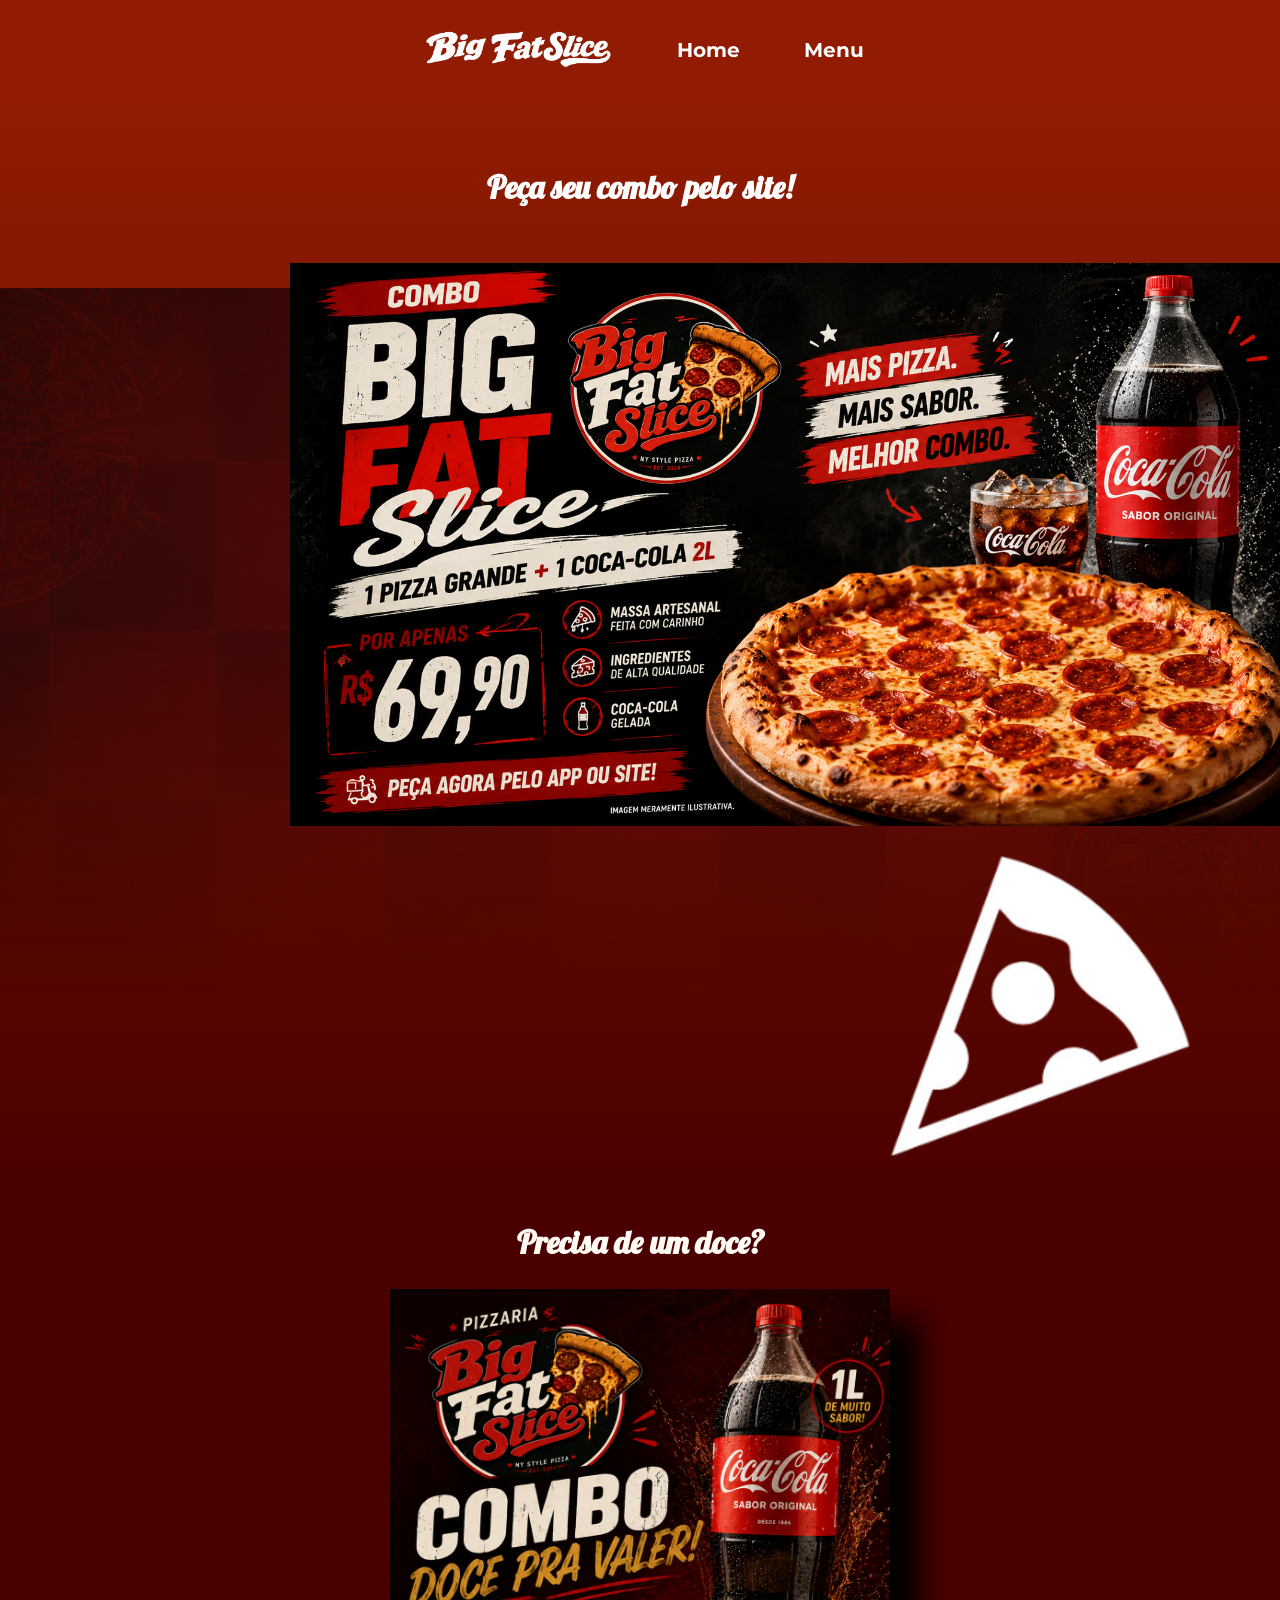
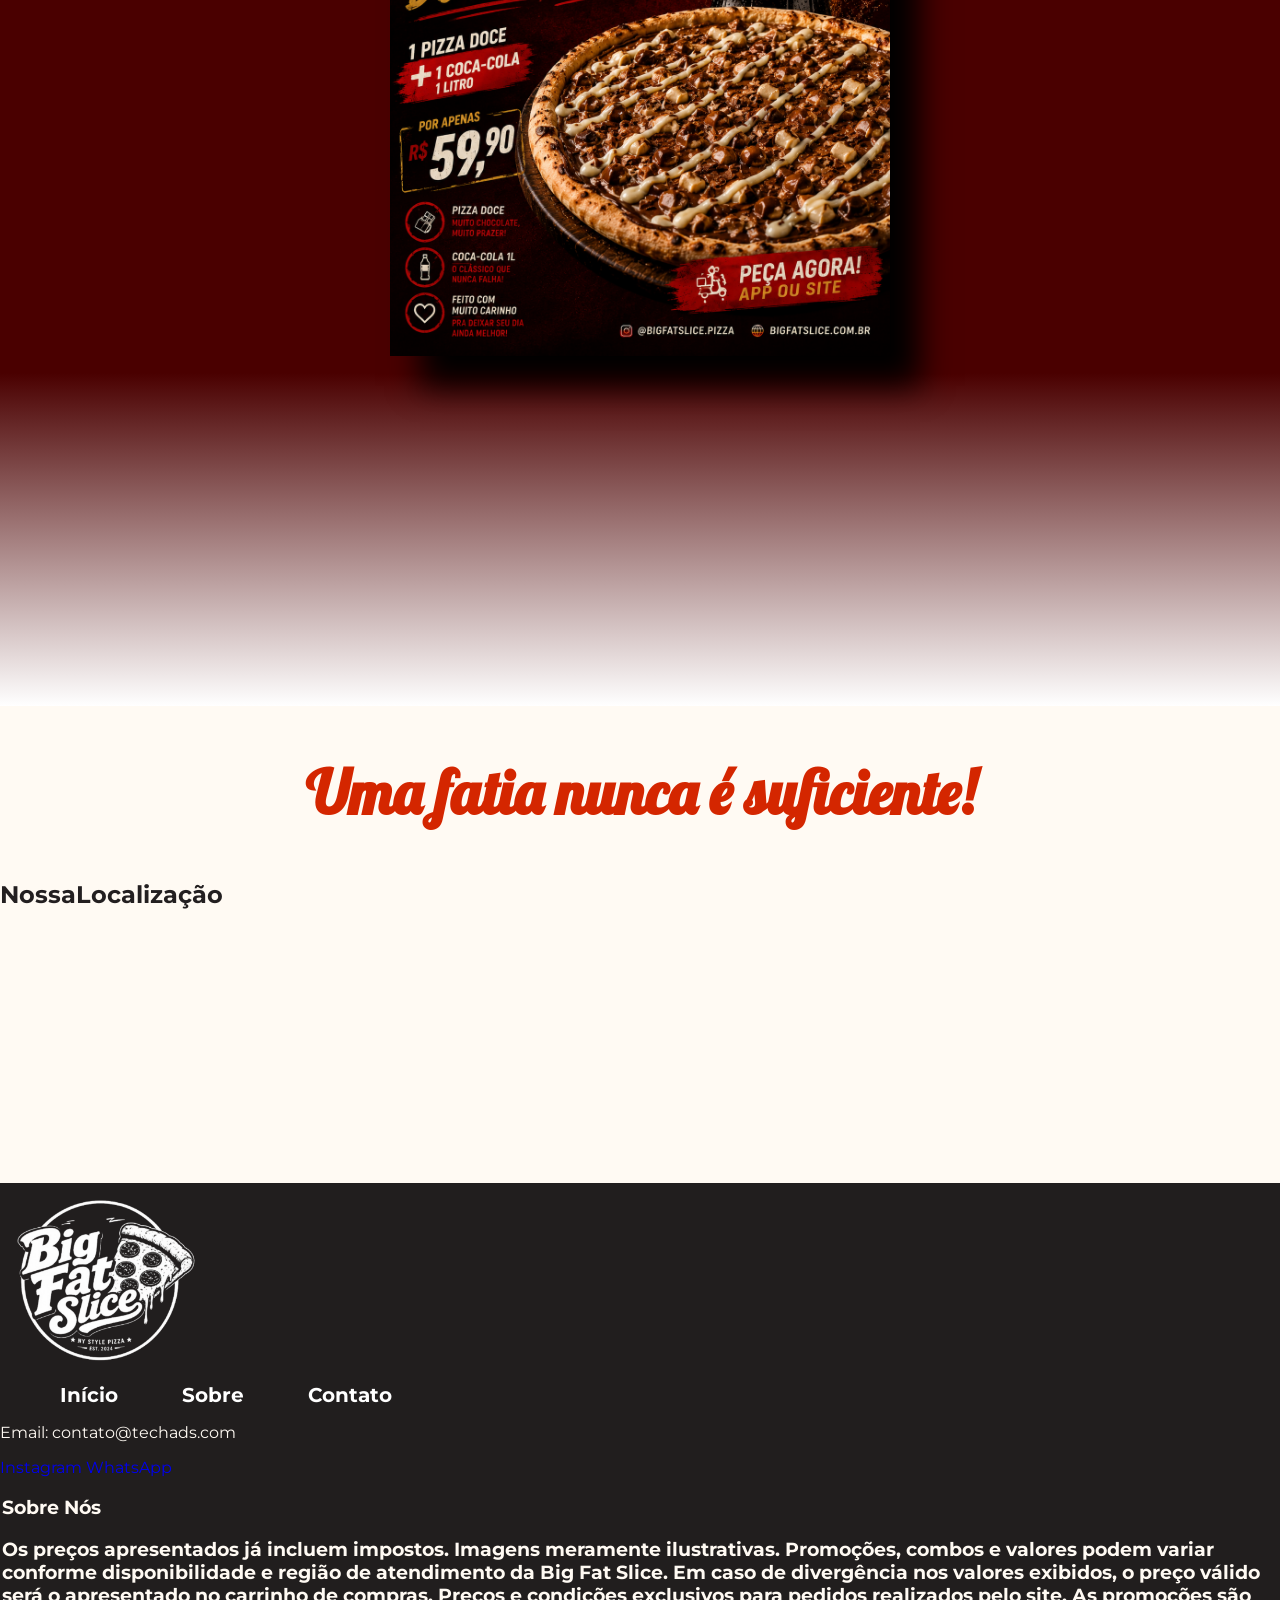
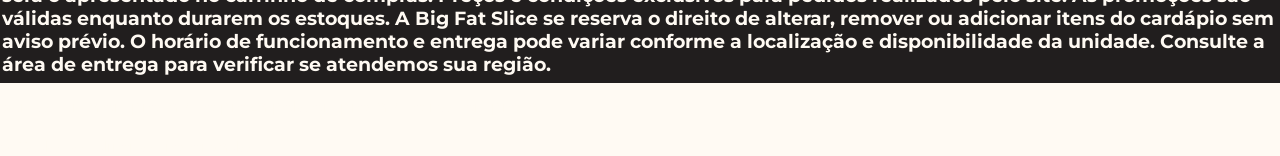
==== index.html @ 601a645c "Atualização da propaganda 2 e no menu" ====
<!doctype html>
<html lang="pt-BR">
  <head>
    <meta charset="UTF-8" />
    <meta name="viewport" content="width=device-width, initial-scale=1.0" />
    <title>Big Fat Slice | Pizzaria</title>
    <link rel="stylesheet" href="style.css" />
    <link rel="preconnect" href="https://fonts.googleapis.com" />
    <link rel="icon" href="imagens/logos/iconedatab.png" type="image/x-icon" />
  </head>
  <body>
    <!--TOPO DO SITE-->
    <header>
      <div class="cabecalho">
        <a href="index.html">
          <img
            class="textopizzaria"
            src="imagens/logos/big fat slice readonly.png"
            alt="Logo da Pizzaria"
          />
        </a>
        <nav>
          <a href="index.html">Home</a>
          <a href="menu.html">Menu</a>
        </nav>
      </div>
    </header>

    <!--BODY DO SITE-->
    <main>
      <!-- Parte mais importante do site -->
      <section>
        <div class="primeiradiv">
          <img
            class="imagemfundodiv1"
            src="imagens/logos/fundopropaganda1.png"
            alt=""
          />
          <h2 class="primeiradivtext">Peça seu combo pelo site!</h2>
          <img
            class="propagandadiv1"
            src="imagens/logos/propaganda div1.png"
            alt="Propaganda 1"
          />
          <img
            class="fundoiconedepizza"
            src="imagens/logos/iconedatab.png"
            alt="Icone de pizza para estilização"
          />
        </div>
        <div class="segundadiv">
          <h2 class="segundadivtext">Precisa de um doce?</h2>
          <img
            class="combochocolate"
            src="imagens/logos/propaganda div3.png"
            alt=""
          />
          <img
            class="fundoiconepizzadiv2"
            src="imagens/logos/iconedatab.png"
            alt="Icone de pizza para estilização"
          />
        </div>
        <div>
          <h2 class="depoisbemvindo">Uma fatia nunca é suficiente!</h2>
        </div>
      </section>
    </main>
    <section id="localizacao">
      <h2>NossaLocalização</h2>
      <div class="mapa-container">
        <iframe
          src="https://www.google.com/maps/embed?pb=!1m18!1m12!1m3!1d24619.023434852188!2d-46.787195600889646!3d-23.473456472850003!2m3!1f0!2f0!3f0!3m2!1i1024!2i768!4f13.1!3m3!1m2!1s0x94cefc250b65c85b%3A0x6a41f98b3ab7c2aa!2sSBT%20-%20Sistema%20Brasileiro%20de%20Televis%C3%A3o!5e0!3m2!1spt-BR!2sbr!4v1779461833584!5m2!1spt-BR!2sbr"
          width="400"
          height="250"
          style="border: 0"
          allowfullscreen=""
          loading="lazy"
          referrerpolicy="no-referrer-when-downgrade"
        ></iframe>
      </div>
    </section>

    <!--RODAPÉ DO SITE-->
    <footer>
      <div class="rodape">
        <img
          src="imagens/logos/logo branca da pizzaria.png"
          width="200px"
          alt="Logo branca da pizzaria"
        />
          <nav>
            <a href="#">Início</a>
            <a href="#">Sobre</a>
            <a href="#">Contato</a>
          </nav>

          <p>Email: contato@techads.com</p>

          <div>
            <a href="#">Instagram</a>
            <a href="#">WhatsApp</a>
          </div>
          <legend>
            <h3>Sobre Nós</h3>
            <h3>Os preços apresentados já incluem impostos. Imagens meramente ilustrativas. Promoções, combos e valores podem variar conforme disponibilidade e região de atendimento da Big Fat Slice. Em caso de divergência nos valores exibidos, o preço válido será o apresentado no carrinho de compras. Preços e condições exclusivos para pedidos realizados pelo site. As promoções são válidas enquanto durarem os estoques. A Big Fat Slice se reserva o direito de alterar, remover ou adicionar itens do cardápio sem aviso prévio. O horário de funcionamento e entrega pode variar conforme a localização e disponibilidade da unidade. Consulte a área de entrega para verificar se atendemos sua região.</h3>
          </legend>
          <h4>Somos uma empresa que preza pelo empresa que nós empresa.</h4>
        <b>© Todos os direitos reservados</b>
      </div>
    </footer>
  </body>
</html>
---- style.css ----
@import url("https://fonts.googleapis.com/css2?family=Archivo+Black&family=Montserrat:ital,wght@0,100..900;1,100..900&family=Ultra&display=swap");
@import url("https://fonts.googleapis.com/css2?family=Lobster&display=swap");

:root {
  /*
    :root representa a raiz do documento.
    Na prática, usamos :root para criar variáveis globais.
    
    Variáveis começam com dois traços, por exemplo:
    --vermelho: #8f1d14;

    Para usar depois:
    color: var(--vermelho);
  */

  /* Cor principal da marca, usada em cabeçalho, botões e detalhes. */
  --vermelho: #8f1d14;

  /* Vermelho um pouco mais vivo, usado para chamar atenção em preços e destaques. */
  --vermelho-claro: #c93a24;

  /* Amarelo usado em etiquetas pequenas e pontos de destaque. */
  --amarelo: #f7c948;

  /* Cor escura principal para textos e fundo do rodapé. */
  --escuro: #231f20;

  /* Cor clara de fundo, trazendo sensação de pizzaria e deixando a leitura suave. */
  --creme: #fffaf3;

  /* Branco levemente quente usado nos cards. */
  --branco: #fffaf3;

  /* Cor de texto secundário, menos forte que o preto. */
  --cinza-texto: #5c5550;

  /* Sombra padrão para cards e caixas importantes. */
  --sombra: 0 14px 35px rgba(35, 31, 32, 0.14);

  /* Largura máxima do conteúdo para o site não ficar muito espalhado em telas grandes. */
  --largura-container: 1120px;
}

/* O seletor universal aplica regras básicas em todos os elementos. */
* {
  /* Faz largura e altura considerarem também padding e borda. */
  box-sizing: border-box;
}

html {
  scroll-behavior: smooth; /* Suaviza a rolagem ao clicar em links de navegação. */
}

main {
  margin-top: 100px;
}

nav a {
  font-weight: bold;
  margin-left: 60px;
  text-decoration: none;
  font-family: "montserrat";
  color: white;
  font-size: 20px;
}

body {
  font-family: "Montserrat", Arial, sans-serif;
  color: var(--escuro);
  margin: 0;
  background-color: var(--creme); /* Define a cor de fundo geral. */
}

/* camada do fundo */
body::before {
  content: ""; /* cria a camada do fundo */
  position: absolute; /* tira do fluxo normal da página */
  inset: 0; /* ocupa a tela inteira */
  background: url("imagens/logos/logo da pizzaria.png") center/500px repeat; /* imagem centralizada, repetida e com tamanho 500px */
  opacity: 0.03; /* deixa a imagem bem fraca (efeito marca d'água) */
  z-index: -1; /* joga para trás de todo o conteúdo */
}

/* Garante que imagens nunca ultrapassem a largura do elemento onde estão. */
img {
  max-width: 100%;
  display: block;
}

a {
  text-decoration: none; /* Remove a decoração padrão dos links. */
}

/*Style Cabeçalho do site e menu*/
.cabecalho {
  background-color: #911c03;
  display: flex;
  align-items: center; /*Alinha Verticalmente*/
  justify-content: center; /*Alinha Horizontalmente*/
  position: fixed;
  top: 0;
  left: 0;
  width: 100%;
  z-index: 10;
}

.textopizzaria {
  color: white;
  width: 200px;
}
.botaopradoce {
  display: flex;
  justify-content: center;
  margin-top: 120px;
}
.botaopradoceestilizado {
  font-family: "Lobster", sans-serif;
  font-size: x-large;
  background-color: #c9c9c9;
  color: #911c03;
  border-radius: 30px;
  padding: 12px;
}
#doces {
  font-size: 20px;
  font-family: "Montserrat", Arial, Helvetica, sans-serif;
  display: flex;
  flex-direction: column;
  align-items: center;
}

.botaodoce {
  background-color: #911c03;
  color: white;
  text-decoration: none;
  padding: 15px 25px;
  border-radius: 10px;
  font-weight: bold;
  font-size: 20px;
}
/*Style Body do site*/
.primeiradiv {
  background: linear-gradient(#911c03, #4a0000);
  width: 100%;
  min-height: 700px;

  display: flex;
  justify-content: center;
  align-items: center;
  flex-wrap: wrap;
  gap: 30px;
  padding: 40px;
  position: relative;
  overflow: hidden;
}
.imagemfundodiv1 {
  position: absolute;
  width: 1900px;
  opacity: 0.85;
  z-index: 0;
  mask-image: linear-gradient(black 50%, transparent);
}
.primeiradivtext {
  text-align: center;
  color: White;
  font-family:
    "Lobster", "Franklin Gothic Medium", "Arial Narrow", Arial, sans-serif;
  width: 100%;
  font-size: xx-large;
  z-index: 1;
}

.propagandadiv1 {
  width: 1000px;
  max-width: 100%;
  z-index: 1;
  transform: translatex(150px);
}
.fundoiconedepizza {
  width: 300px;
  max-width: 100%;
  transform: translatex(400px);
}
.segundadiv {
  color: var(--branco);
  background: linear-gradient(#4a0000 70%,white);
  width: 100%;
  min-height: 700px;
  display: flex;
  align-items: center;
  flex-direction: column;
  justify-content: center;
}
.segundadivtext {
  font-family:
    "Lobster", "Franklin Gothic Medium", "Arial Narrow", Arial, sans-serif;
  font-size: xx-large;
}
.combochocolate {.
  border-radius: 100px;
  width: 500px;
  max-width: 100%;
  margin-bottom: 50px;
  box-shadow: 30px 30px 30px black;
}
.fundoiconepizzadiv2{
  width: 300px;
  max-width: 100%;
  transform: translate(-900px,-500px) scaleX(-1)
}

.depoisbemvindo {
  color: rgb(212, 38, 0);
  font-size: 60px;
  font-weight: bold;
  font-family: "Lobster", Arial, Helvetica, sans-serif;
  text-align: center;
}

/*PIZZAS SALGADAS*/
.produtos {
  /*TODOS OS CARDS JUNTOS*/
  margin-top: 150px;
  display: flex;
  justify-content: center;
  flex-wrap: wrap;
  padding: 50px;
  gap: 40px;
}
/*CARD DAS PIZZAS*/
.cardpizza {
  /*CARD INDIVIDUAL DE CADA PIZZA*/
  width: 300px;

  padding: 20px;
  border-radius: 15px;
  text-align: center;
  background-color: #dbdbdb;

  display: flex;
  flex-direction: column;
  align-items: center;
}
.cardpizza img {
  /*IMAGEM INDIVIDUAL DE CADA CARD*/
  border-radius: 20px;
  width: 300px;
  object-fit: cover;
}
.cardpizza h2 {
  /*TEXTO INDIVIDUAL DE CADA CARD*/
  color: red;
  font-family: "montserrat";
  font-size: 25px;
  font-weight: bold;
  line-height: 30px;
}
/*PIZZAS DOCES*/
.produtosdoce {
  display: flex;
  justify-content: center;
  flex-wrap: wrap;
  gap: 40px;
}
.cardpizzadoce {
  /*CARD INDIVIDUAL DE CADA PIZZA*/
  width: 300px;

  padding: 20px;
  border-radius: 15px;
  text-align: center;
  background-color: #dbdbdb;

  display: flex;
  flex-direction: column;
  align-items: center;
}
.cardpizzadoce img {
  /*IMAGEM INDIVIDUAL DE CADA CARD*/
  border-radius: 20px;
  width: 300px;
  object-fit: cover;
}
.cardpizzadoce h2 {
  /*TEXTO INDIVIDUAL DE CADA CARD*/
  color: red;
  font-family: "montserrat";
  font-size: 25px;
  font-weight: bold;
  line-height: 30px;
}
/*Style Rodapé do site*/
.rodape {
  color: var(--branco);

  height: 500px;
  background-color: #211e1e;
}

/* ===================================================== */
/* CSS PRA MEXER NOS ELEMENTOS MAIS USADOS               */
/* ===================================================== */

/* ===================================================== */
/* CENTRALIZAR TEXTO                                     */
/* ===================================================== */

/*h1 {
    text-align: center;
}

/*
text-align -> alinha texto

left = esquerda
center = centro
right = direita
*/

/* ===================================================== */
/* MEXER O TEXTO                                         */
/* ===================================================== */

/*p {
    color: white;
    font-size: 30px;
    font-family: Arial;
    font-weight: bold;
}

/*
color -> cor do texto

font-size -> tamanho da letra

font-family -> muda a fonte

font-weight -> grossura da letra
bold = negrito
*/

/* ===================================================== */
/* MUDAR FUNDO                                           */
/* ===================================================== */

/*body {
    background-color: black;
}

/*
background-color
muda a cor do fundo
*/

/* ===================================================== */
/* MEXER IMAGEM                                          */
/* ===================================================== */

/*img {
    width: 300px;
    height: auto;
    border-radius: 20px;
}

/*
width -> largura

height -> altura

auto -> mantém proporção

border-radius -> arredonda imagem
*/

/* ===================================================== */
/* EMPURRAR ELEMENTOS                                    */
/* ===================================================== */

/*img {
    margin-left: 50px;
    margin-top: 20px;
}

/*
margin-left
empurra pra direita

margin-top
empurra pra baixo
*/

/* ===================================================== */
/* ESPAÇO DENTRO DO ELEMENTO                             */
/* ===================================================== */

/*/div {
    padding: 20px;
}

/*
padding
cria espaço interno
*/

/* ===================================================== */
/* CRIAR CARD                                            */
/* ===================================================== */

/*.card {
    background-color: gray;
    padding: 20px;
    border-radius: 15px;
    width: 300px;
}

/*
background-color -> fundo

padding -> espaço interno

border-radius -> arredonda

width -> largura
*/

/* ===================================================== */
/* JUNTAR ELEMENTOS LADO A LADO                          */
/* ===================================================== */

/*.container {
    display: flex;
}

/*
display: flex
coloca os elementos lado a lado
*/

/* ===================================================== */
/* CENTRALIZAR ELEMENTOS                                 */
/* ===================================================== */

/*.container {
    display: flex;
    justify-content: center;
    align-items: center;
}

/*
justify-content
alinha horizontalmente

align-items
alinha verticalmente
*/

/* ===================================================== */
/* DAR ESPAÇO ENTRE ELEMENTOS                            */
/* ===================================================== */

/*.container {
    display: flex;
    gap: 20px;
}

/*
gap
espaço entre elementos
*/

/* ===================================================== */
/* FAZER QUEBRAR LINHA                                   */
/* ===================================================== */

/*.container {
    display: flex;
    flex-wrap: wrap;
}

/*
flex-wrap: wrap
faz quebrar linha
quando faltar espaço
*/

/* ===================================================== */
/* DEIXAR IMAGEM E TEXTO UM EMBAIXO DO OUTRO             */
/* ===================================================== */

/*.card {
    display: flex;
    flex-direction: column;
    align-items: center;
}

/*
flex-direction: column
organiza verticalmente

align-items: center
centraliza
*/

/* ===================================================== */
/* MEXER NA POSIÇÃO                                      */
/* ===================================================== */

/*.logo {
    position: relative;
    left: 50px;
    top: 20px;
}

/*
left
move pra direita

top
move pra baixo
*/

/* ===================================================== */
/* COLOCAR IMAGEM DE FUNDO                               */
/* ===================================================== */

/*body {
    background-image: url("imagem.jpg");
    background-size: cover;
    background-position: center;
}

/*
background-image
imagem de fundo

cover
faz preencher tudo

center
centraliza
*/

/* ===================================================== */
/* DEIXAR FUNDO TRANSPARENTE                             */
/* ===================================================== */

/*body::before {
    content: "";
    position: absolute;
    inset: 0;
    background-image: url("logo.png");
    opacity: 0.1;
}

/*
opacity
transparência

0.1 = quase invisível
*/

/* ===================================================== */
/* TIRAR LINHA DO LINK                                   */
/* ===================================================== */

/*a {
    text-decoration: none;
}

/*
remove sublinhado
*/

/* ===================================================== */
/* MUDAR COR QUANDO PASSA O MOUSE                        */
/* ===================================================== */

/*a:hover {
    color: red;
}

/*
:hover
ativa quando passa mouse
*/

/* ===================================================== */
/* ANIMAÇÃO SUAVE                                        */
/* ===================================================== */

/*a {
    transition: 0.3s;
}

/*
deixa mudança suave
*/

/* ===================================================== */
/* SOMBRA                                                */
/* ===================================================== */

/*.card {
    box-shadow: 0px 0px 15px black;
}

/*
sombra do elemento
*/

/* ===================================================== */
/* ESCONDER ELEMENTO                                     */
/* ===================================================== */

/*.menu {
    display: none;
}

/*
none
esconde elemento
*/

/* ===================================================== */
/* OCUPAR TELA INTEIRA                                   */
/* ===================================================== */

/*section {
    height: 100vh;
}

/*
100vh
100% da altura da tela
*/

/* ===================================================== */
/* DEIXAR RESPONSIVO                                     */
/* ===================================================== */

/*img {
    max-width: 100%;
}

/*
imagem nunca passa do tamanho da tela
*/

/* ===================================================== */
/* CLASSES E IDS                                         */
/* ===================================================== */

/*
.classe
serve pra vários elementos

#id
serve pra um único elemento
*/

/*.card {
    background-color: gray;
}

#titulo {
    color: red;
}*/
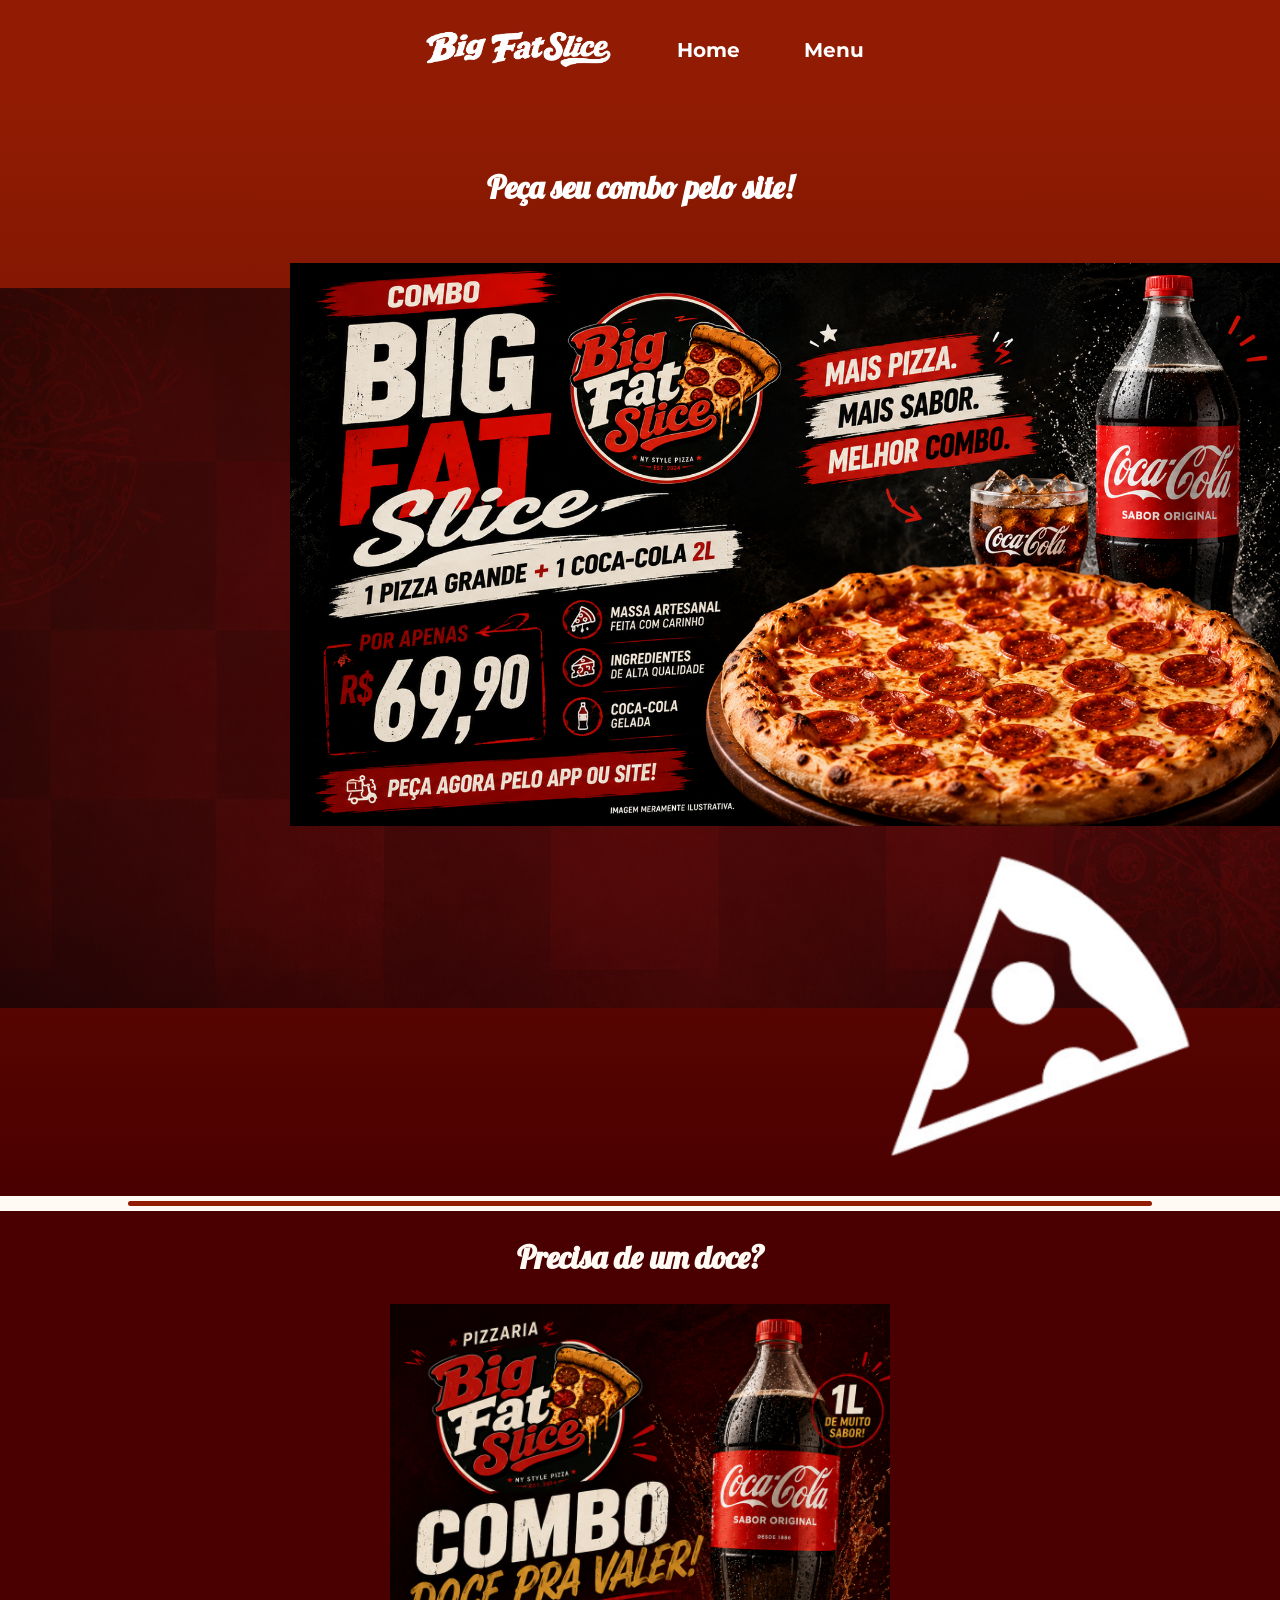
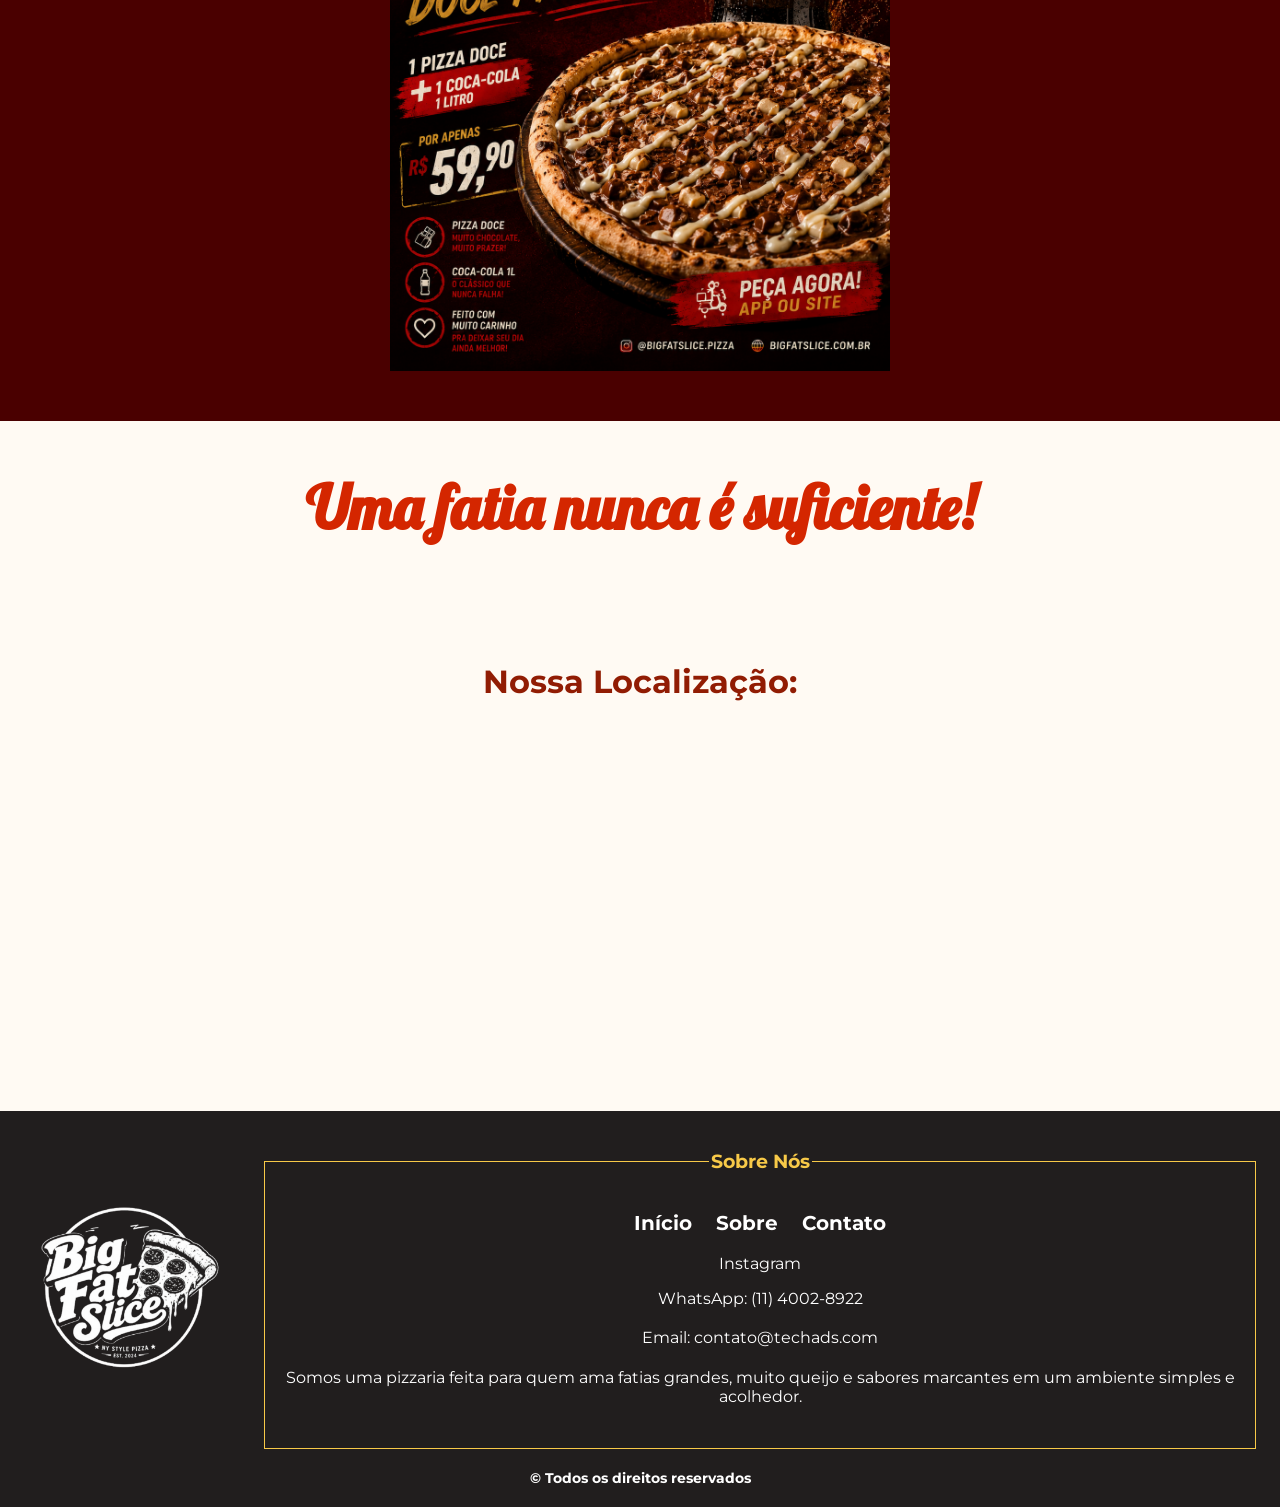
==== commit 04c28b20: "Atualização do rodapé e localização" ====
--- a/index.html
+++ b/index.html
@@ -1,113 +1,95 @@
 <!doctype html>
 <html lang="pt-BR">
-  <head>
-    <meta charset="UTF-8" />
-    <meta name="viewport" content="width=device-width, initial-scale=1.0" />
-    <title>Big Fat Slice | Pizzaria</title>
-    <link rel="stylesheet" href="style.css" />
-    <link rel="preconnect" href="https://fonts.googleapis.com" />
-    <link rel="icon" href="imagens/logos/iconedatab.png" type="image/x-icon" />
-  </head>
-  <body>
-    <!--TOPO DO SITE-->
-    <header>
-      <div class="cabecalho">
-        <a href="index.html">
-          <img
-            class="textopizzaria"
-            src="imagens/logos/big fat slice readonly.png"
-            alt="Logo da Pizzaria"
-          />
-        </a>
-        <nav>
-          <a href="index.html">Home</a>
-          <a href="menu.html">Menu</a>
-        </nav>
+
+<head>
+  <meta charset="UTF-8" />
+  <meta name="viewport" content="width=device-width, initial-scale=1.0" />
+  <title>Big Fat Slice | Pizzaria</title>
+  <link rel="stylesheet" href="style.css" />
+  <link rel="preconnect" href="https://fonts.googleapis.com" />
+  <link rel="icon" href="imagens/logos/iconedatab.png" type="image/x-icon" />
+</head>
+
+<body>
+  <!--TOPO DO SITE-->
+  <header>
+    <div class="cabecalho">
+      <a href="index.html">
+        <img class="textopizzaria" src="imagens/logos/big fat slice readonly.png" alt="Logo da Pizzaria" />
+      </a>
+      <nav>
+        <a href="index.html">Home</a>
+        <a href="menu.html">Menu</a>
+      </nav>
+    </div>
+  </header>
+
+  <!--BODY DO SITE-->
+  <main>
+    <!-- Parte mais importante do site -->
+    <section>
+      <div class="primeiradiv">
+        <img class="imagemfundodiv1" src="imagens/logos/fundopropaganda1.png" alt="" />
+        <h2 class="primeiradivtext">Peça seu combo pelo site!</h2>
+        <img class="propagandadiv1" src="imagens/logos/propaganda div1.png" alt="Propaganda 1" />
+        <img class="fundoiconedepizza" src="imagens/logos/iconedatab.png" alt="Icone de pizza para estilização" />
       </div>
-    </header>
-
-    <!--BODY DO SITE-->
-    <main>
-      <!-- Parte mais importante do site -->
-      <section>
-        <div class="primeiradiv">
-          <img
-            class="imagemfundodiv1"
-            src="imagens/logos/fundopropaganda1.png"
-            alt=""
-          />
-          <h2 class="primeiradivtext">Peça seu combo pelo site!</h2>
-          <img
-            class="propagandadiv1"
-            src="imagens/logos/propaganda div1.png"
-            alt="Propaganda 1"
-          />
-          <img
-            class="fundoiconedepizza"
-            src="imagens/logos/iconedatab.png"
-            alt="Icone de pizza para estilização"
-          />
-        </div>
-        <div class="segundadiv">
-          <h2 class="segundadivtext">Precisa de um doce?</h2>
-          <img
-            class="combochocolate"
-            src="imagens/logos/propaganda div3.png"
-            alt=""
-          />
-          <img
-            class="fundoiconepizzadiv2"
-            src="imagens/logos/iconedatab.png"
-            alt="Icone de pizza para estilização"
-          />
-        </div>
-        <div>
-          <h2 class="depoisbemvindo">Uma fatia nunca é suficiente!</h2>
-        </div>
-      </section>
-    </main>
-    <section id="localizacao">
-      <h2>NossaLocalização</h2>
-      <div class="mapa-container">
-        <iframe
-          src="https://www.google.com/maps/embed?pb=!1m18!1m12!1m3!1d24619.023434852188!2d-46.787195600889646!3d-23.473456472850003!2m3!1f0!2f0!3f0!3m2!1i1024!2i768!4f13.1!3m3!1m2!1s0x94cefc250b65c85b%3A0x6a41f98b3ab7c2aa!2sSBT%20-%20Sistema%20Brasileiro%20de%20Televis%C3%A3o!5e0!3m2!1spt-BR!2sbr!4v1779461833584!5m2!1spt-BR!2sbr"
-          width="400"
-          height="250"
-          style="border: 0"
-          allowfullscreen=""
-          loading="lazy"
-          referrerpolicy="no-referrer-when-downgrade"
-        ></iframe>
+      <hr class="estilizacaolinha" />
+      <div class="segundadiv">
+        <h2 class="segundadivtext">Precisa de um doce?</h2>
+        <img class="combochocolate" src="imagens/logos/propaganda div3.png" alt="" />
+      </div>
+      <div>
+        <h2 class="depoisbemvindo">Uma fatia nunca é suficiente!</h2>
       </div>
     </section>
+  </main>
+  <section id="localizacao">
+    <h2>Nossa Localização:</h2>
+    <div class="mapa-container">
+      <iframe src="https://www.google.com/maps/embed?pb=!1m18!1m12!1m3!1d8358.880444553577!2d-53.48231111418935!3d-24.95051761036648!2m3!1f0!2f0!3f0!3m2!1i1024!2i768!4f13.1!3m3!1m2!1s0x94f3d15547bda185%3A0xd0cbc7fb7cc4a1a6!2sUNIPAR%20-%20Universidade%20Paranaense%20-%20Cascavel!5e0!3m2!1spt-BR!2sbr!4v1779649152598!5m2!1spt-BR!2sbr" width="600" height="350" style="border:0;" allowfullscreen="" loading="lazy" referrerpolicy="no-referrer-when-downgrade"></iframe>
+    </div>
+  </section>
 
-    <!--RODAPÉ DO SITE-->
-    <footer>
-      <div class="rodape">
-        <img
-          src="imagens/logos/logo branca da pizzaria.png"
-          width="200px"
-          alt="Logo branca da pizzaria"
-        />
-          <nav>
+  <!--RODAPÉ DO SITE-->
+  <footer>
+    <div class="rodape">
+      <!-- Parte principal do rodapé -->
+      <div class="rodape-principal">
+        <!-- Logo do rodapé -->
+        <img class="rodape-logo" src="imagens/logos/logo branca da pizzaria.png" alt="Logo branca da pizzaria" />
+
+        <!-- Caixa com as informações do rodapé -->
+        <fieldset class="rodape-conteudo">
+          <legend>
+            <h3>Sobre Nós</h3>
+          </legend>
+
+          <!-- Links do rodapé -->
+          <nav class="rodape-menu">
             <a href="#">Início</a>
             <a href="#">Sobre</a>
             <a href="#">Contato</a>
-          </nav>
+          </nav><br>
 
-          <p>Email: contato@techads.com</p>
+          <!-- Redes sociais -->
+          <div class="rodape-redes">
+            <a href="#">Instagram</a>
+            <p>WhatsApp: (11) 4002-8922</p>
+          </div>
 
-          <div>
-            <a href="#">Instagram</a>
-            <a href="#">WhatsApp</a>
-          </div>
-          <legend>
-            <h3>Sobre Nós</h3>
-            <h3>Os preços apresentados já incluem impostos. Imagens meramente ilustrativas. Promoções, combos e valores podem variar conforme disponibilidade e região de atendimento da Big Fat Slice. Em caso de divergência nos valores exibidos, o preço válido será o apresentado no carrinho de compras. Preços e condições exclusivos para pedidos realizados pelo site. As promoções são válidas enquanto durarem os estoques. A Big Fat Slice se reserva o direito de alterar, remover ou adicionar itens do cardápio sem aviso prévio. O horário de funcionamento e entrega pode variar conforme a localização e disponibilidade da unidade. Consulte a área de entrega para verificar se atendemos sua região.</h3>
-          </legend>
-          <h4>Somos uma empresa que preza pelo empresa que nós empresa.</h4>
-        <b>© Todos os direitos reservados</b>
+          <!-- Email para contato -->
+          <p class="rodape-email">Email: contato@techads.com</p>
+
+          <!-- Texto sobre a pizzaria -->
+          <h4>Somos uma pizzaria feita para quem ama fatias grandes, muito queijo e sabores marcantes em um ambiente simples e acolhedor.</h4>
+        </fieldset>
       </div>
-    </footer>
-  </body>
+
+      <!-- Direitos reservados -->
+      <b class="rodape-copy">© Todos os direitos reservados</b>
+    </div>
+  </footer>
+</body>
+
 </html>
--- a/style.css
+++ b/style.css
@@ -74,7 +74,7 @@
 /* camada do fundo */
 body::before {
   content: ""; /* cria a camada do fundo */
-  position: absolute; /* tira do fluxo normal da página */
+  position: fixed; /* tira do fluxo normal da página */
   inset: 0; /* ocupa a tela inteira */
   background: url("imagens/logos/logo da pizzaria.png") center/500px repeat; /* imagem centralizada, repetida e com tamanho 500px */
   opacity: 0.03; /* deixa a imagem bem fraca (efeito marca d'água) */
@@ -158,7 +158,6 @@
   width: 1900px;
   opacity: 0.85;
   z-index: 0;
-  mask-image: linear-gradient(black 50%, transparent);
 }
 .primeiradivtext {
   text-align: center;
@@ -181,9 +180,20 @@
   max-width: 100%;
   transform: translatex(400px);
 }
+.estilizacaolinha {
+  border: none;
+  height: 5px;
+  background-color: #911c03;
+
+  width: 80%;
+
+  margin: 5px auto;
+
+  border-radius: 50px;
+}
 .segundadiv {
   color: var(--branco);
-  background: linear-gradient(#4a0000 70%,white);
+  background: #4a0000;
   width: 100%;
   min-height: 700px;
   display: flex;
@@ -196,17 +206,10 @@
     "Lobster", "Franklin Gothic Medium", "Arial Narrow", Arial, sans-serif;
   font-size: xx-large;
 }
-.combochocolate {.
-  border-radius: 100px;
+.combochocolate {
   width: 500px;
   max-width: 100%;
   margin-bottom: 50px;
-  box-shadow: 30px 30px 30px black;
-}
-.fundoiconepizzadiv2{
-  width: 300px;
-  max-width: 100%;
-  transform: translate(-900px,-500px) scaleX(-1)
 }
 
 .depoisbemvindo {
@@ -289,12 +292,141 @@
   font-weight: bold;
   line-height: 30px;
 }
+
+#localizacao {
+  /* Espaço em cima e embaixo da seção */
+  padding: 40px;
+
+  /* Centraliza os textos */
+  text-align: center;
+}
+
+#localizacao h2 {
+  /* Cor do título */
+  color: #911c03;
+
+  /* Tamanho do título */
+  font-size: 32px;
+
+  /* Espaço embaixo do título */
+  margin-bottom: 20px;
+}
+
+.mapa-container {
+  /* Centraliza o mapa */
+  display: flex;
+  justify-content: center;
+}
+
+.mapa-container iframe {
+  /* Largura do mapa */
+  width: 80%;
+
+  /* Altura do mapa */
+  height: 350px;
+
+  /* Borda simples */
+  border: 3px solid #911c03;
+
+  /* Arredonda as pontas */
+  border-radius: 10px;
+}
+
 /*Style Rodapé do site*/
 .rodape {
-  color: var(--branco);
-
-  height: 500px;
+  /* Cor de fundo do rodapé. */
   background-color: #211e1e;
+
+  /* Cor dos textos do rodapé. */
+  color: white;
+
+  /* Espaço dentro do rodapé. */
+  padding: 20px;
+
+  /* Centraliza o conteúdo. */
+  text-align: center;
+}
+
+.rodape-principal {
+  /* Coloca a logo e a caixa lado a lado. */
+  display: flex;
+
+  /* Centraliza os itens na vertical. */
+  align-items: center;
+
+  /* Centraliza tudo na horizontal. */
+  justify-content: center;
+}
+
+.rodape-logo {
+  /* Tamanho da logo. */
+  width: 200px;
+
+  /* Espaço entre a logo e a caixa do rodapé. */
+  margin-right: 40px;
+}
+
+.rodape-conteudo {
+  /* Cor e tamanho da borda da caixa. */
+  border: 1px solid #f7c948;
+
+  /* Espaço dentro da caixa. */
+  padding: 20px;
+
+  /* Largura da caixa. */
+  width: 80%;
+
+  /* Tira espaços extras da caixa. */
+  margin: 0;
+}
+
+.rodape-conteudo h3 {
+  /* Cor do título. */
+  color: #f7c948;
+}
+
+.rodape-conteudo h4 {
+  /* Tamanho do texto sobre a pizzaria. */
+  font-size: 16px;
+
+  /* Deixa o texto mais fino. */
+  font-weight: normal;
+}
+
+.rodape a {
+  /* Cor dos links do rodapé. */
+  color: white;
+
+  /* Tira o sublinhado dos links. */
+  text-decoration: none;
+
+  /* Espaço entre os links. */
+  margin: 10px;
+}
+
+.rodape a:hover {
+  /* Cor dos links quando passa o mouse. */
+  color: #f7c948;
+}
+
+.rodape-email {
+  /* Espaço acima e abaixo do email. */
+  margin: 20px 0;
+}
+
+.rodape-copy {
+  /* Tamanho do texto dos direitos reservados. */
+  font-size: 14px;
+
+  /* Faz o texto aparecer abaixo da parte principal. */
+  display: block;
+
+  /* Espaço acima do texto final. */
+  margin-top: 20px;
+}
+
+a:hover {
+  color: red;
 }
 
 /* ===================================================== */
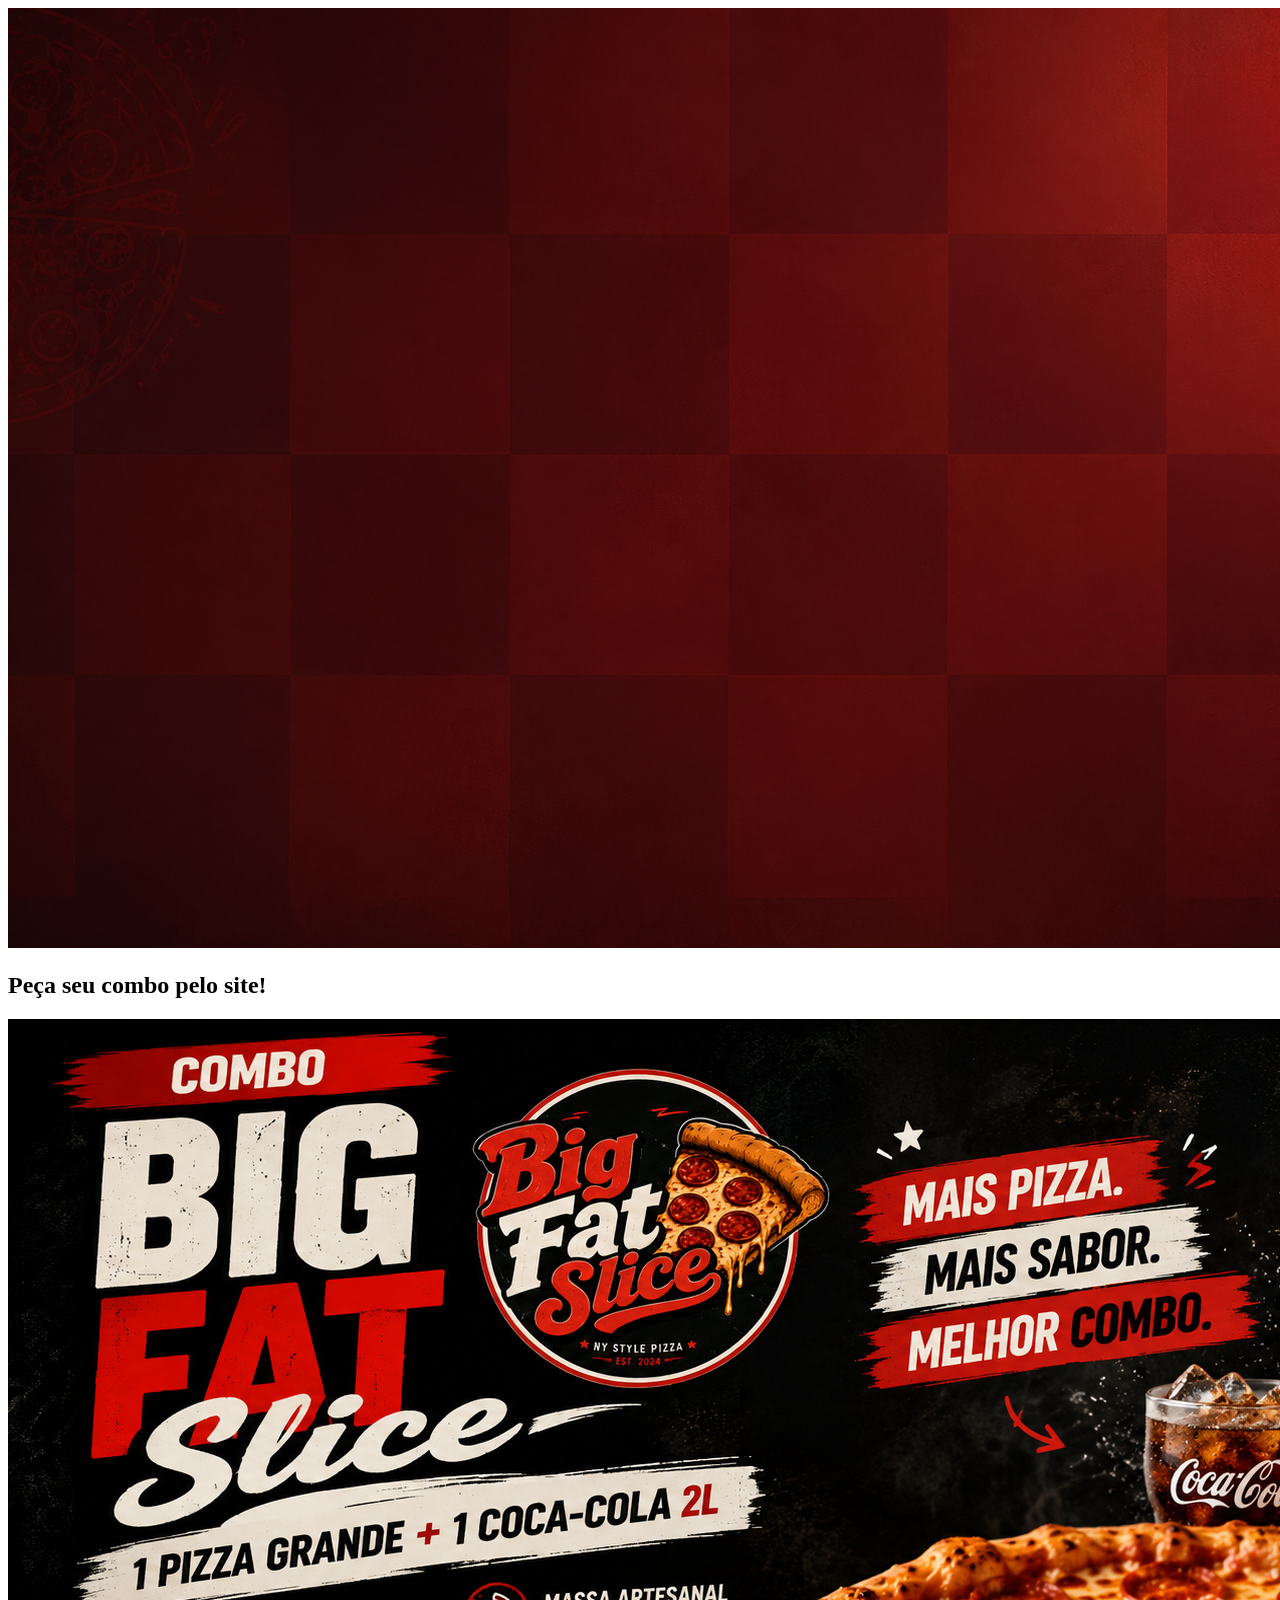
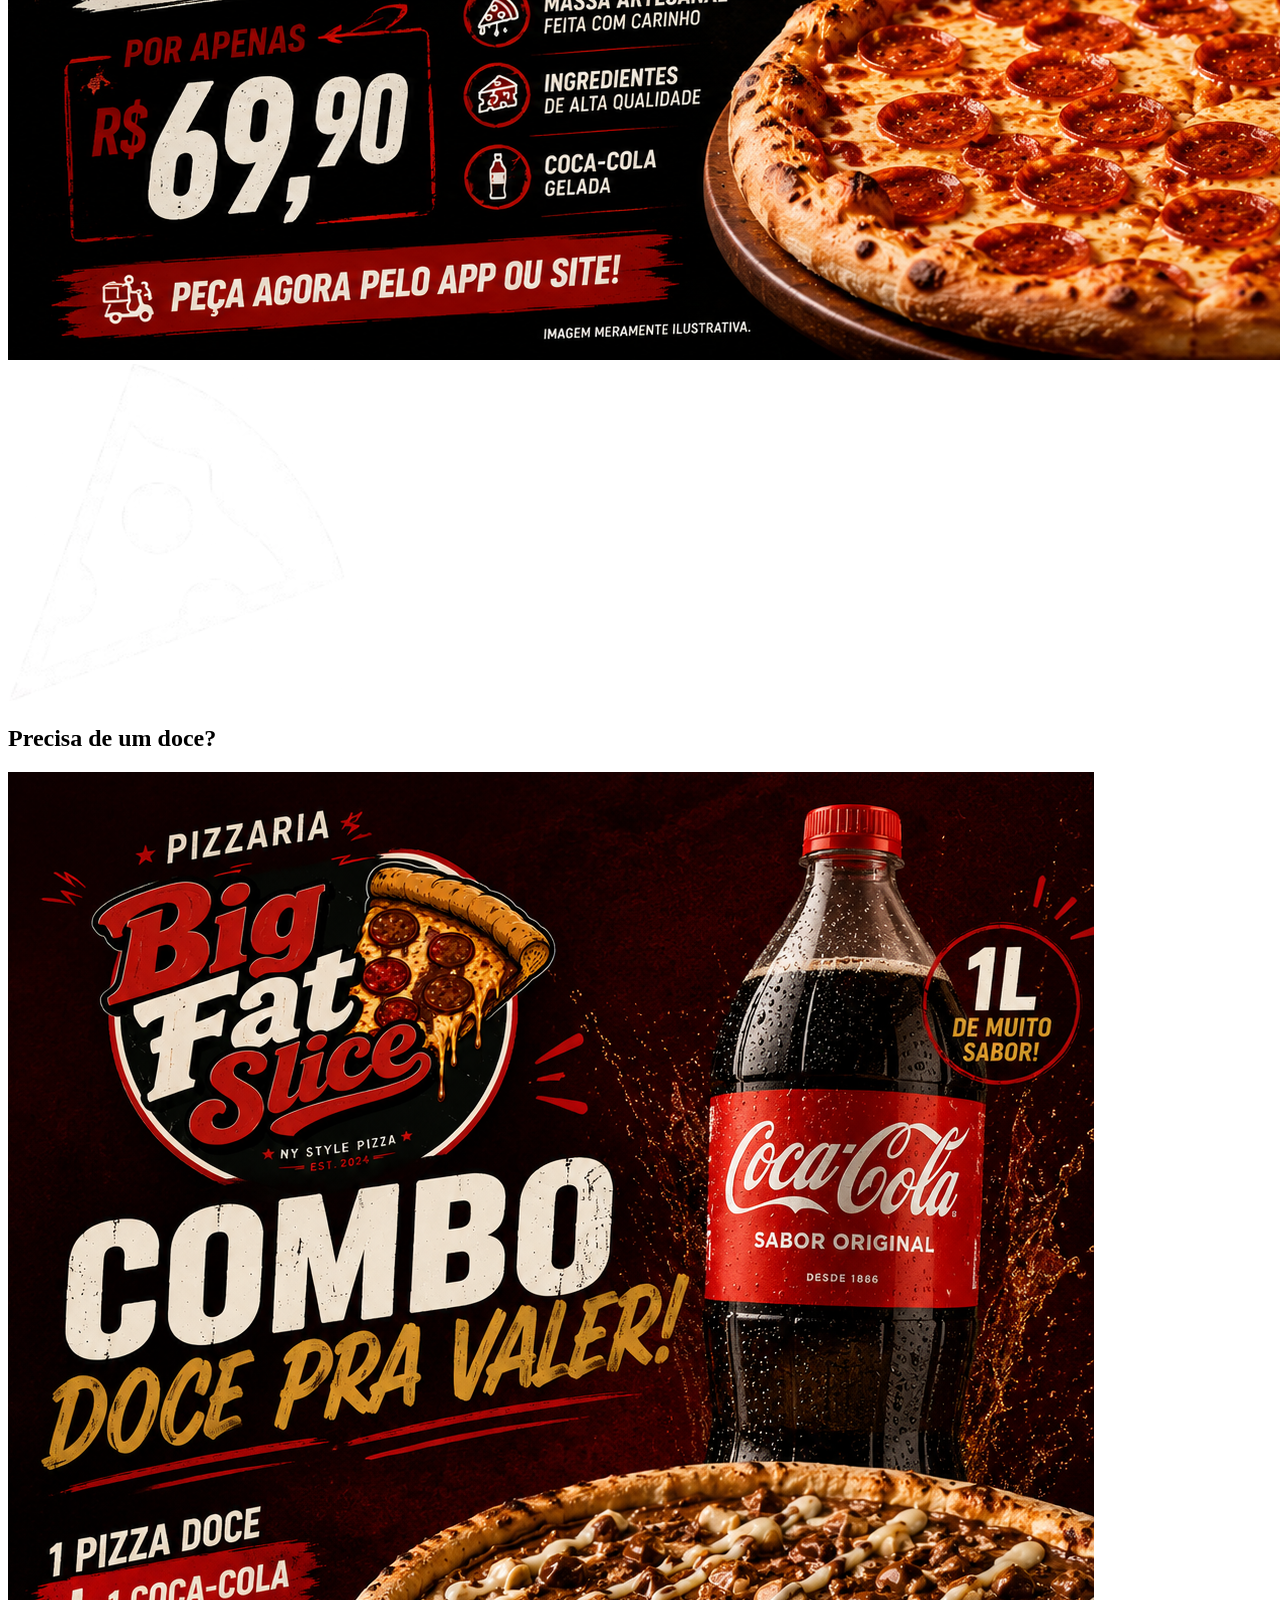
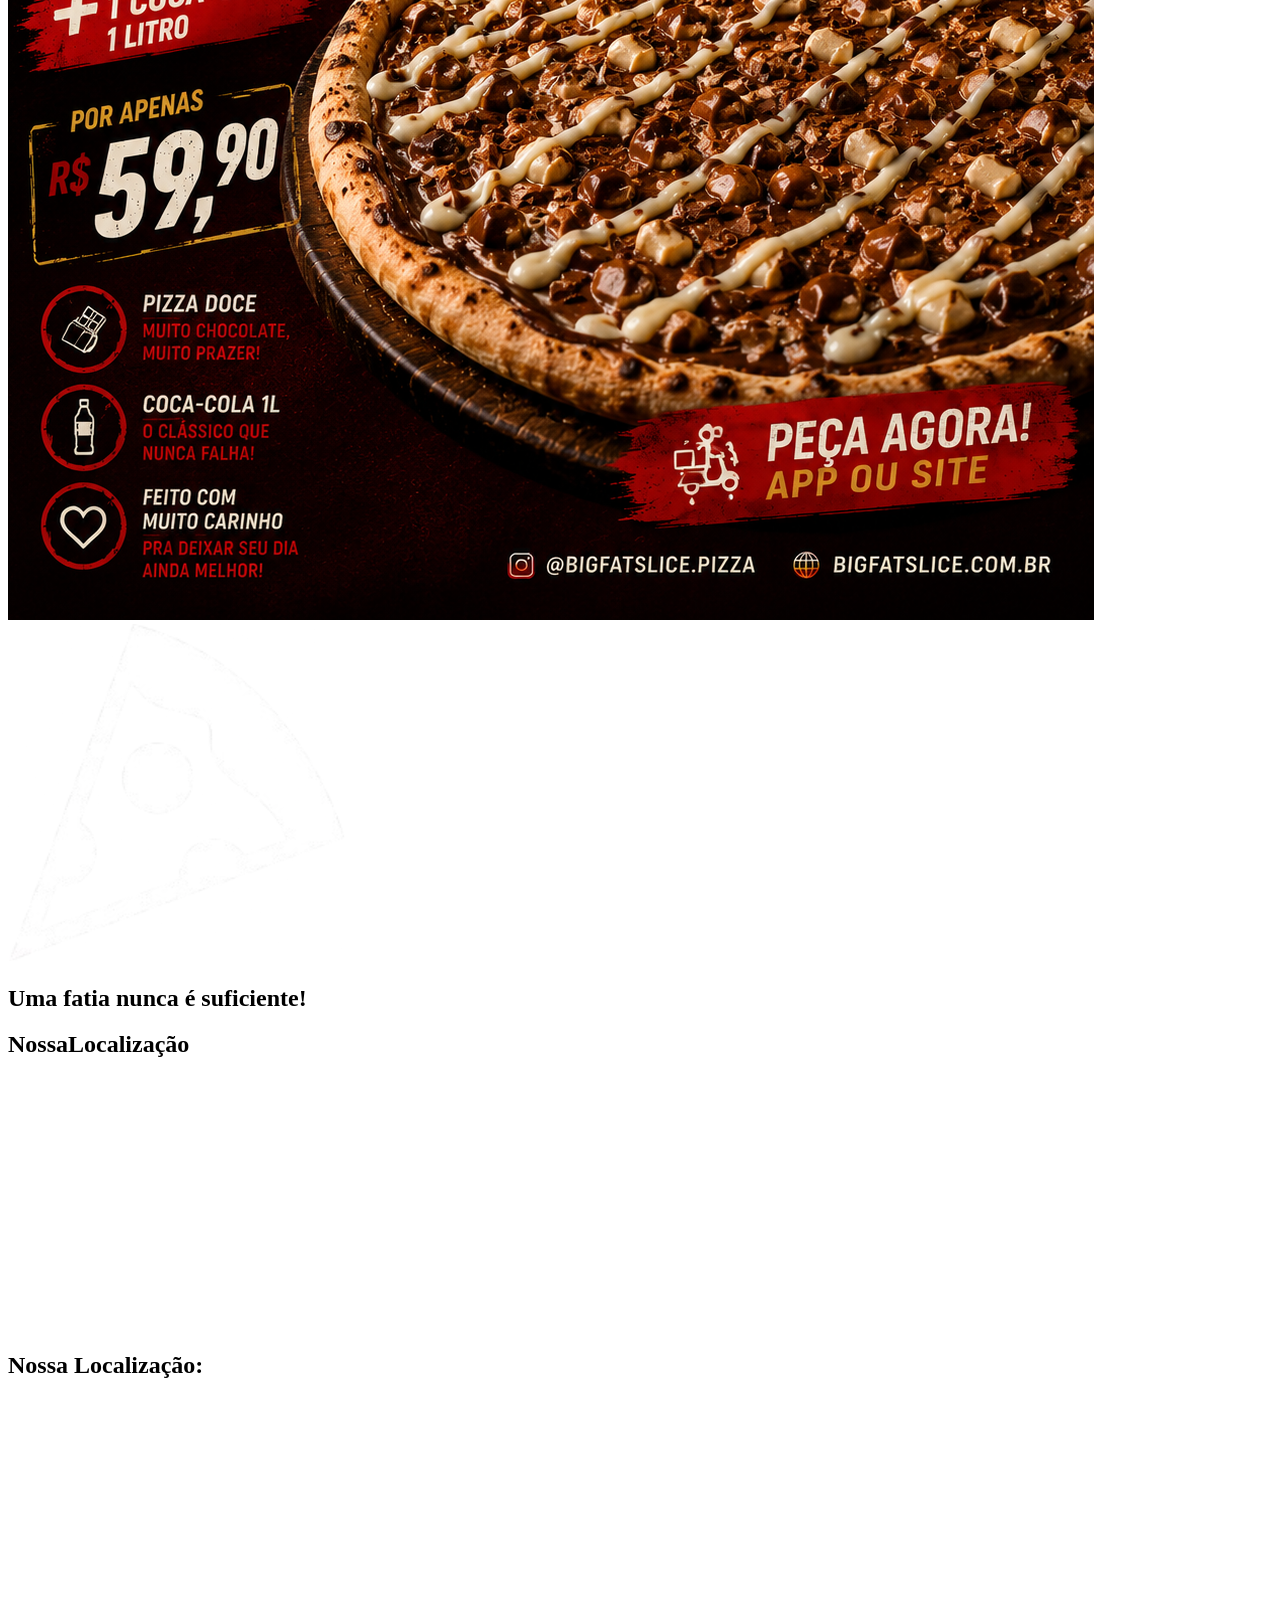
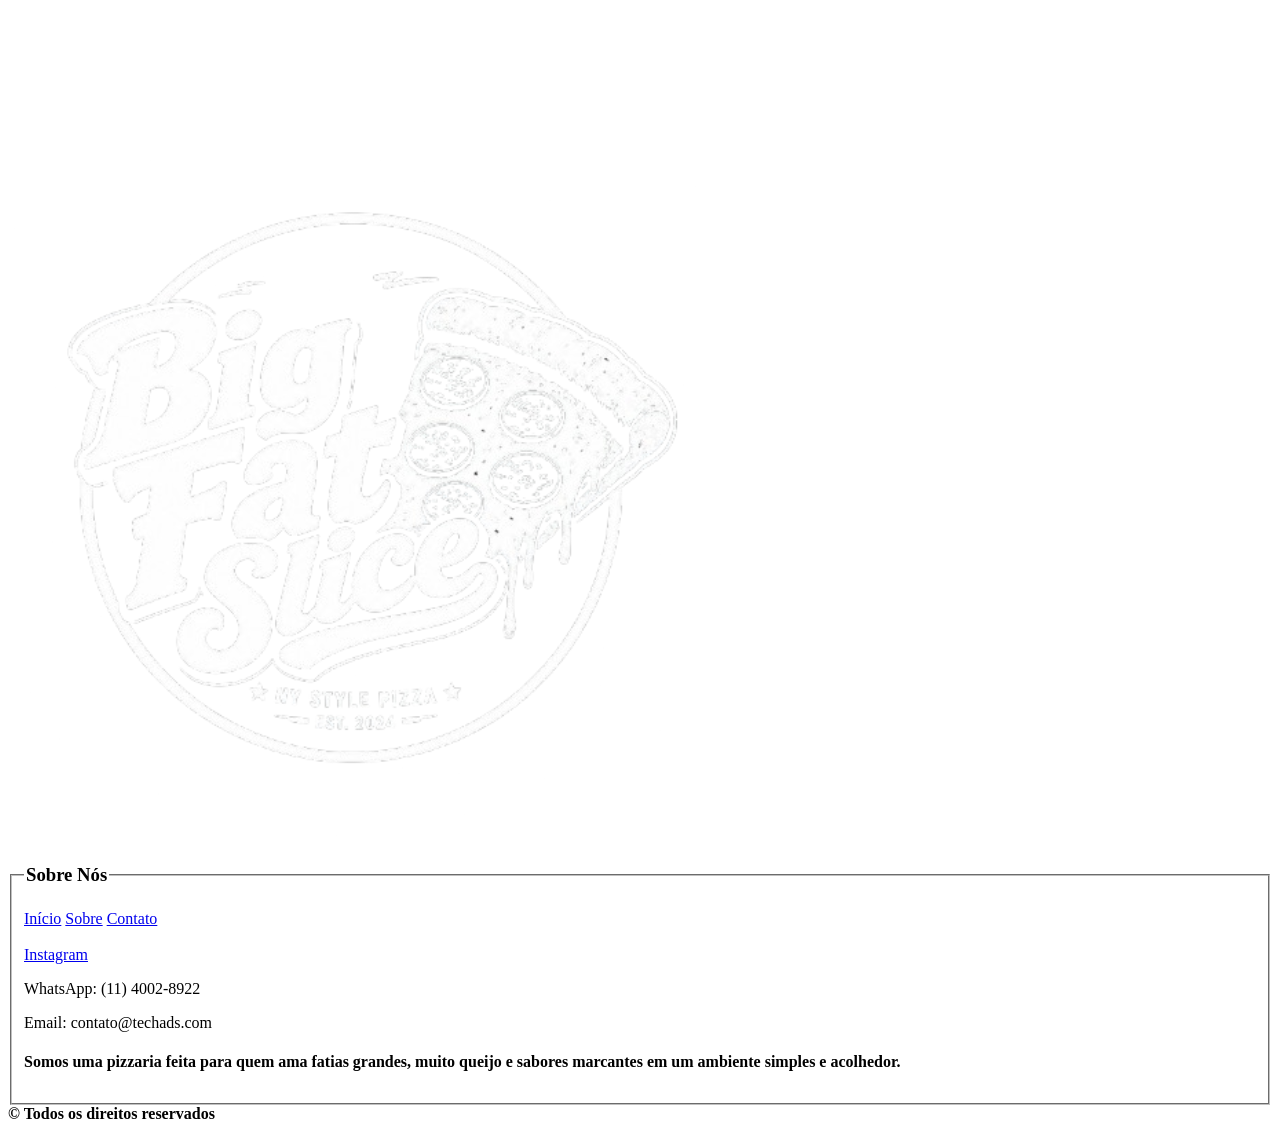
==== commit 3aa6c012: "Merge branch 'Branch_André' into Gui" ====
--- a/index.html
+++ b/index.html
@@ -1,46 +1,58 @@
 <!doctype html>
 <html lang="pt-BR">
 
-<head>
-  <meta charset="UTF-8" />
-  <meta name="viewport" content="width=device-width, initial-scale=1.0" />
-  <title>Big Fat Slice | Pizzaria</title>
-  <link rel="stylesheet" href="style.css" />
-  <link rel="preconnect" href="https://fonts.googleapis.com" />
-  <link rel="icon" href="imagens/logos/iconedatab.png" type="image/x-icon" />
-</head>
-
-<body>
-  <!--TOPO DO SITE-->
-  <header>
-    <div class="cabecalho">
-      <a href="index.html">
-        <img class="textopizzaria" src="imagens/logos/big fat slice readonly.png" alt="Logo da Pizzaria" />
-      </a>
-      <nav>
-        <a href="index.html">Home</a>
-        <a href="menu.html">Menu</a>
-      </nav>
-    </div>
-  </header>
-
-  <!--BODY DO SITE-->
-  <main>
-    <!-- Parte mais importante do site -->
-    <section>
-      <div class="primeiradiv">
-        <img class="imagemfundodiv1" src="imagens/logos/fundopropaganda1.png" alt="" />
-        <h2 class="primeiradivtext">Peça seu combo pelo site!</h2>
-        <img class="propagandadiv1" src="imagens/logos/propaganda div1.png" alt="Propaganda 1" />
-        <img class="fundoiconedepizza" src="imagens/logos/iconedatab.png" alt="Icone de pizza para estilização" />
-      </div>
-      <hr class="estilizacaolinha" />
-      <div class="segundadiv">
-        <h2 class="segundadivtext">Precisa de um doce?</h2>
-        <img class="combochocolate" src="imagens/logos/propaganda div3.png" alt="" />
-      </div>
-      <div>
-        <h2 class="depoisbemvindo">Uma fatia nunca é suficiente!</h2>
+    <!--BODY DO SITE-->
+    <main>
+      <!-- Parte mais importante do site -->
+      <section>
+        <div class="primeiradiv">
+          <img
+            class="imagemfundodiv1"
+            src="imagens/logos/fundopropaganda1.png"
+            alt=""
+          />
+          <h2 class="primeiradivtext">Peça seu combo pelo site!</h2>
+          <img
+            class="propagandadiv1"
+            src="imagens/logos/propaganda div1.png"
+            alt="Propaganda 1"
+          />
+          <img
+            class="fundoiconedepizza"
+            src="imagens/logos/iconedatab.png"
+            alt="Icone de pizza para estilização"
+          />
+        </div>
+        <div class="segundadiv">
+          <h2 class="segundadivtext">Precisa de um doce?</h2>
+          <img
+            class="combochocolate"
+            src="imagens/logos/propaganda div3.png"
+            alt=""
+          />
+          <img
+            class="fundoiconepizzadiv2"
+            src="imagens/logos/iconedatab.png"
+            alt="Icone de pizza para estilização"
+          />
+        </div>
+        <div>
+          <h2 class="depoisbemvindo">Uma fatia nunca é suficiente!</h2>
+        </div>
+      </section>
+    </main>
+    <section id="localizacao">
+      <h2>NossaLocalização</h2>
+      <div class="mapa-container">
+        <iframe
+          src="https://www.google.com/maps/embed?pb=!1m18!1m12!1m3!1d24619.023434852188!2d-46.787195600889646!3d-23.473456472850003!2m3!1f0!2f0!3f0!3m2!1i1024!2i768!4f13.1!3m3!1m2!1s0x94cefc250b65c85b%3A0x6a41f98b3ab7c2aa!2sSBT%20-%20Sistema%20Brasileiro%20de%20Televis%C3%A3o!5e0!3m2!1spt-BR!2sbr!4v1779461833584!5m2!1spt-BR!2sbr"
+          width="400"
+          height="250"
+          style="border: 0"
+          allowfullscreen=""
+          loading="lazy"
+          referrerpolicy="no-referrer-when-downgrade"
+        ></iframe>
       </div>
     </section>
   </main>
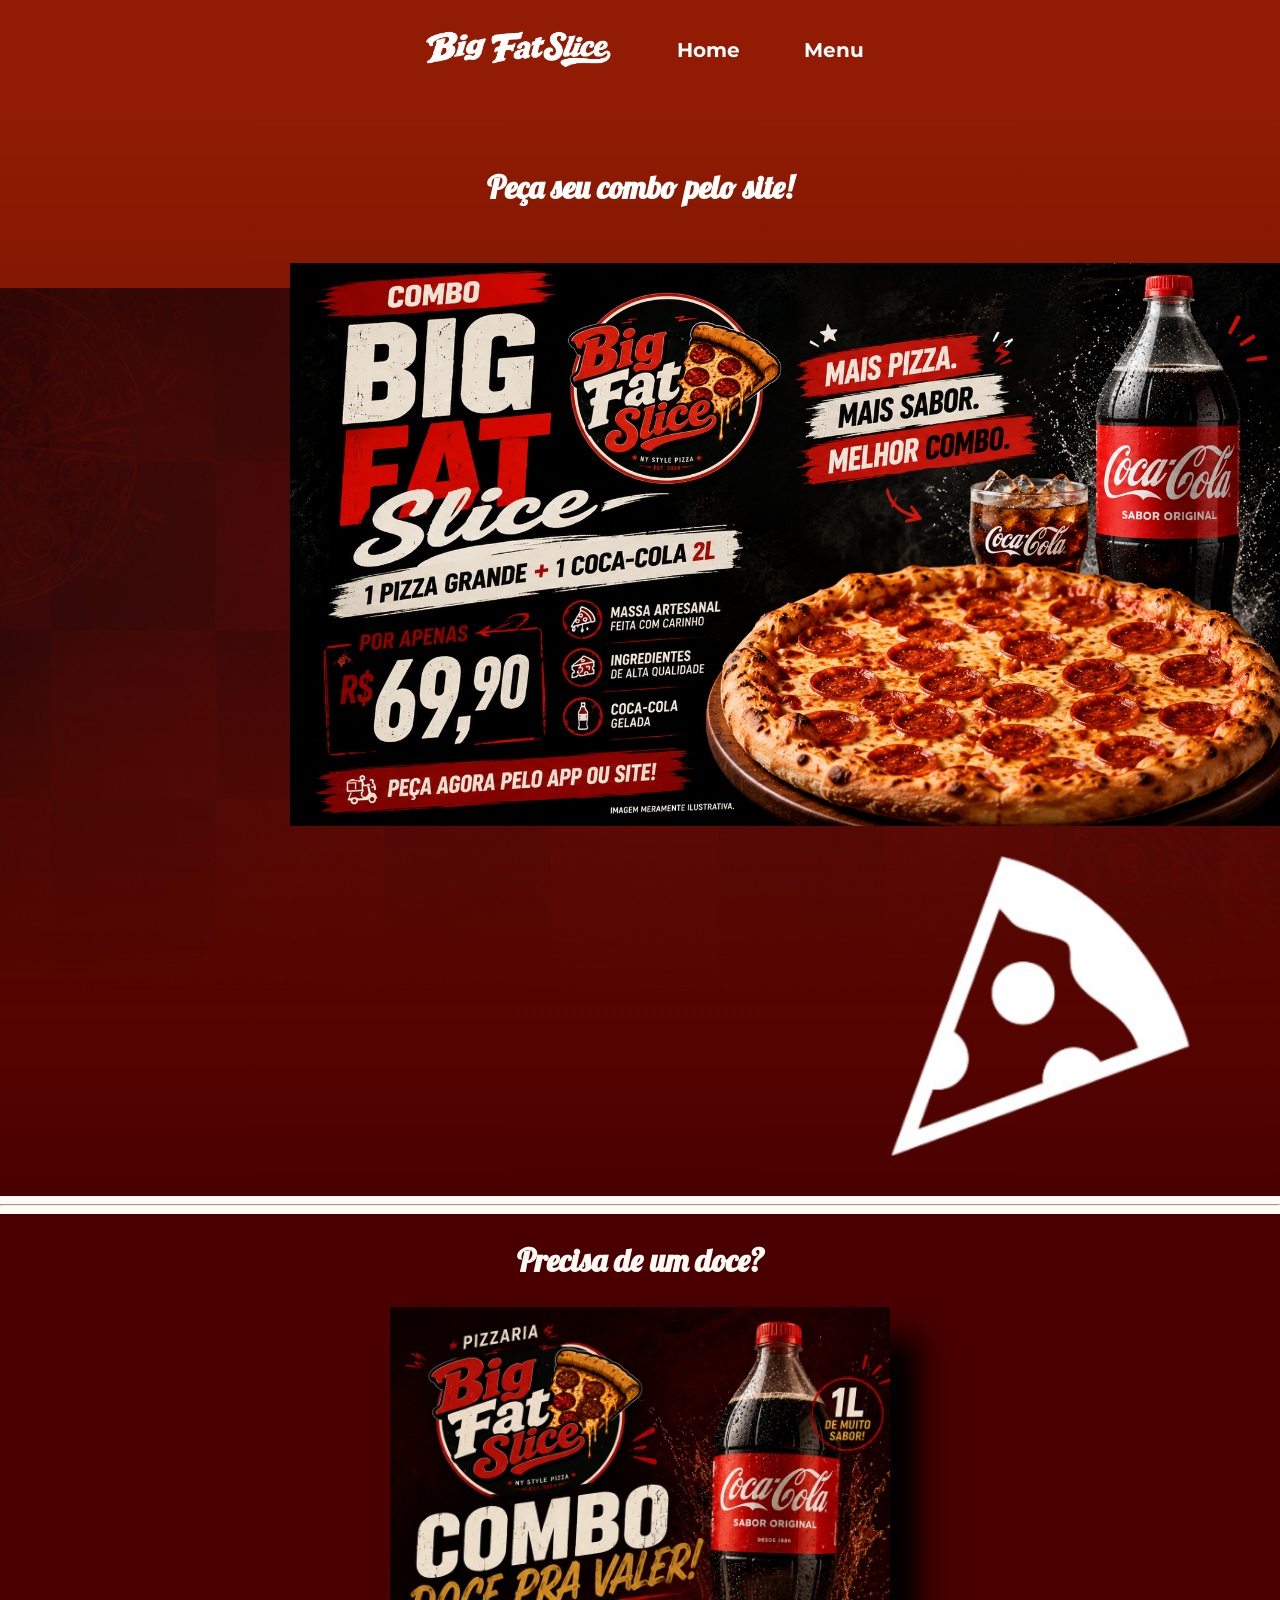
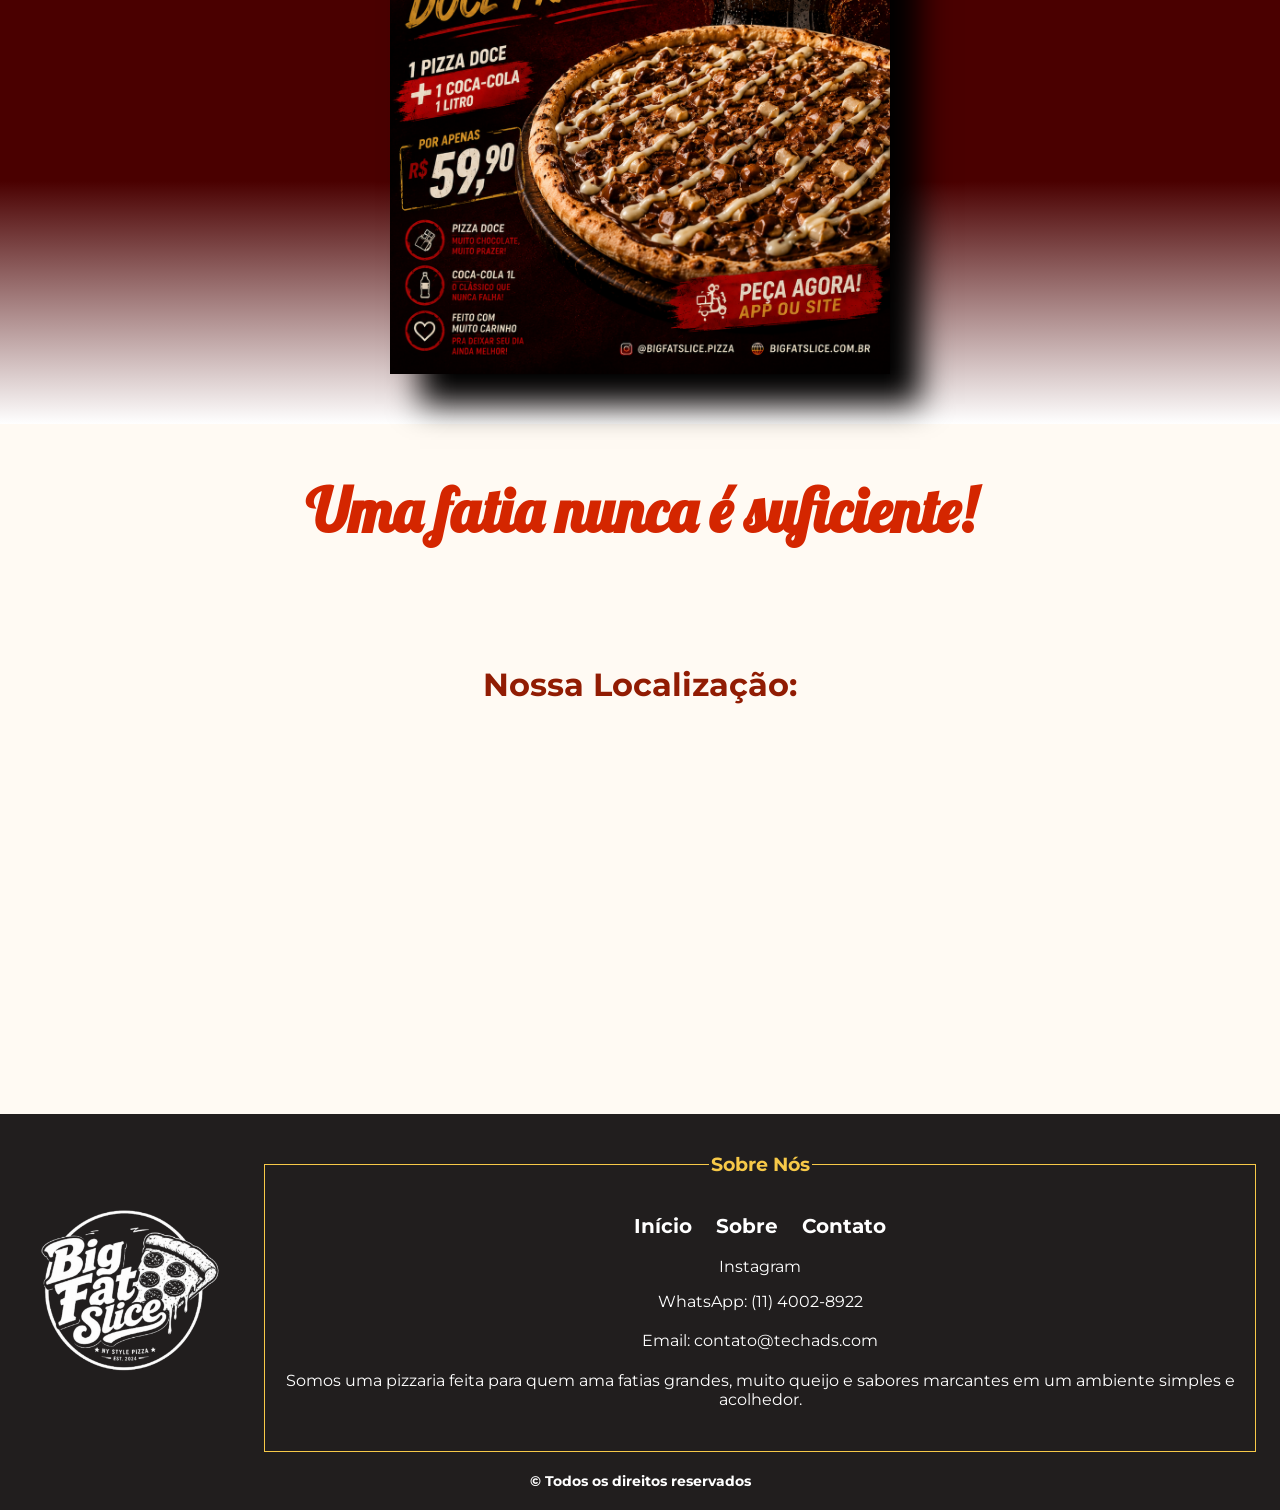
==== commit 85bdaa50: "Merge branch 'Branch_André' into Gui" ====
--- a/index.html
+++ b/index.html
@@ -1,58 +1,46 @@
 <!doctype html>
 <html lang="pt-BR">
 
-    <!--BODY DO SITE-->
-    <main>
-      <!-- Parte mais importante do site -->
-      <section>
-        <div class="primeiradiv">
-          <img
-            class="imagemfundodiv1"
-            src="imagens/logos/fundopropaganda1.png"
-            alt=""
-          />
-          <h2 class="primeiradivtext">Peça seu combo pelo site!</h2>
-          <img
-            class="propagandadiv1"
-            src="imagens/logos/propaganda div1.png"
-            alt="Propaganda 1"
-          />
-          <img
-            class="fundoiconedepizza"
-            src="imagens/logos/iconedatab.png"
-            alt="Icone de pizza para estilização"
-          />
-        </div>
-        <div class="segundadiv">
-          <h2 class="segundadivtext">Precisa de um doce?</h2>
-          <img
-            class="combochocolate"
-            src="imagens/logos/propaganda div3.png"
-            alt=""
-          />
-          <img
-            class="fundoiconepizzadiv2"
-            src="imagens/logos/iconedatab.png"
-            alt="Icone de pizza para estilização"
-          />
-        </div>
-        <div>
-          <h2 class="depoisbemvindo">Uma fatia nunca é suficiente!</h2>
-        </div>
-      </section>
-    </main>
-    <section id="localizacao">
-      <h2>NossaLocalização</h2>
-      <div class="mapa-container">
-        <iframe
-          src="https://www.google.com/maps/embed?pb=!1m18!1m12!1m3!1d24619.023434852188!2d-46.787195600889646!3d-23.473456472850003!2m3!1f0!2f0!3f0!3m2!1i1024!2i768!4f13.1!3m3!1m2!1s0x94cefc250b65c85b%3A0x6a41f98b3ab7c2aa!2sSBT%20-%20Sistema%20Brasileiro%20de%20Televis%C3%A3o!5e0!3m2!1spt-BR!2sbr!4v1779461833584!5m2!1spt-BR!2sbr"
-          width="400"
-          height="250"
-          style="border: 0"
-          allowfullscreen=""
-          loading="lazy"
-          referrerpolicy="no-referrer-when-downgrade"
-        ></iframe>
+<head>
+  <meta charset="UTF-8" />
+  <meta name="viewport" content="width=device-width, initial-scale=1.0" />
+  <title>Big Fat Slice | Pizzaria</title>
+  <link rel="stylesheet" href="style.css" />
+  <link rel="preconnect" href="https://fonts.googleapis.com" />
+  <link rel="icon" href="imagens/logos/iconedatab.png" type="image/x-icon" />
+</head>
+
+<body>
+  <!--TOPO DO SITE-->
+  <header>
+    <div class="cabecalho">
+      <a href="index.html">
+        <img class="textopizzaria" src="imagens/logos/big fat slice readonly.png" alt="Logo da Pizzaria" />
+      </a>
+      <nav>
+        <a href="index.html">Home</a>
+        <a href="menu.html">Menu</a>
+      </nav>
+    </div>
+  </header>
+
+  <!--BODY DO SITE-->
+  <main>
+    <!-- Parte mais importante do site -->
+    <section>
+      <div class="primeiradiv">
+        <img class="imagemfundodiv1" src="imagens/logos/fundopropaganda1.png" alt="" />
+        <h2 class="primeiradivtext">Peça seu combo pelo site!</h2>
+        <img class="propagandadiv1" src="imagens/logos/propaganda div1.png" alt="Propaganda 1" />
+        <img class="fundoiconedepizza" src="imagens/logos/iconedatab.png" alt="Icone de pizza para estilização" />
+      </div>
+      <hr class="estilizacaolinha" />
+      <div class="segundadiv">
+        <h2 class="segundadivtext">Precisa de um doce?</h2>
+        <img class="combochocolate" src="imagens/logos/propaganda div3.png" alt="" />
+      </div>
+      <div>
+        <h2 class="depoisbemvindo">Uma fatia nunca é suficiente!</h2>
       </div>
     </section>
   </main>
--- a/style.css
+++ b/style.css
@@ -0,0 +1,796 @@
+@import url("https://fonts.googleapis.com/css2?family=Archivo+Black&family=Montserrat:ital,wght@0,100..900;1,100..900&family=Ultra&display=swap");
+@import url("https://fonts.googleapis.com/css2?family=Lobster&display=swap");
+
+:root {
+  /*
+    :root representa a raiz do documento.
+    Na prática, usamos :root para criar variáveis globais.
+    
+    Variáveis começam com dois traços, por exemplo:
+    --vermelho: #8f1d14;
+
+    Para usar depois:
+    color: var(--vermelho);
+  */
+
+  /* Cor principal da marca, usada em cabeçalho, botões e detalhes. */
+  --vermelho: #8f1d14;
+
+  /* Vermelho um pouco mais vivo, usado para chamar atenção em preços e destaques. */
+  --vermelho-claro: #c93a24;
+
+  /* Amarelo usado em etiquetas pequenas e pontos de destaque. */
+  --amarelo: #f7c948;
+
+  /* Cor escura principal para textos e fundo do rodapé. */
+  --escuro: #231f20;
+
+  /* Cor clara de fundo, trazendo sensação de pizzaria e deixando a leitura suave. */
+  --creme: #fffaf3;
+
+  /* Branco levemente quente usado nos cards. */
+  --branco: #fffaf3;
+
+  /* Cor de texto secundário, menos forte que o preto. */
+  --cinza-texto: #5c5550;
+
+  /* Sombra padrão para cards e caixas importantes. */
+  --sombra: 0 14px 35px rgba(35, 31, 32, 0.14);
+
+  /* Largura máxima do conteúdo para o site não ficar muito espalhado em telas grandes. */
+  --largura-container: 1120px;
+}
+
+/* O seletor universal aplica regras básicas em todos os elementos. */
+* {
+  /* Faz largura e altura considerarem também padding e borda. */
+  box-sizing: border-box;
+}
+
+html {
+  scroll-behavior: smooth; /* Suaviza a rolagem ao clicar em links de navegação. */
+}
+
+main {
+  margin-top: 100px;
+}
+
+nav a {
+  font-weight: bold;
+  margin-left: 60px;
+  text-decoration: none;
+  font-family: "montserrat";
+  color: white;
+  font-size: 20px;
+}
+
+body {
+  font-family: "Montserrat", Arial, sans-serif;
+  color: var(--escuro);
+  margin: 0;
+  background-color: var(--creme); /* Define a cor de fundo geral. */
+}
+
+/* camada do fundo */
+body::before {
+  content: ""; /* cria a camada do fundo */
+  position: fixed; /* tira do fluxo normal da página */
+  inset: 0; /* ocupa a tela inteira */
+  background: url("imagens/logos/logo da pizzaria.png") center/500px repeat; /* imagem centralizada, repetida e com tamanho 500px */
+  opacity: 0.03; /* deixa a imagem bem fraca (efeito marca d'água) */
+  z-index: -1; /* joga para trás de todo o conteúdo */
+}
+
+/* Garante que imagens nunca ultrapassem a largura do elemento onde estão. */
+img {
+  max-width: 100%;
+  display: block;
+}
+
+a {
+  text-decoration: none; /* Remove a decoração padrão dos links. */
+}
+
+/*Style Cabeçalho do site e menu*/
+.cabecalho {
+  background-color: #911c03;
+  display: flex;
+  align-items: center; /*Alinha Verticalmente*/
+  justify-content: center; /*Alinha Horizontalmente*/
+  position: fixed;
+  top: 0;
+  left: 0;
+  width: 100%;
+  z-index: 10;
+}
+
+.textopizzaria {
+  color: white;
+  width: 200px;
+}
+.botaopradoce {
+  display: flex;
+  justify-content: center;
+  margin-top: 120px;
+}
+.botaopradoceestilizado {
+  font-family: "Lobster", sans-serif;
+  font-size: x-large;
+  background-color: #c9c9c9;
+  color: #911c03;
+  border-radius: 30px;
+  padding: 12px;
+}
+#doces {
+  font-size: 20px;
+  font-family: "Montserrat", Arial, Helvetica, sans-serif;
+  display: flex;
+  flex-direction: column;
+  align-items: center;
+}
+
+.botaodoce {
+  background-color: #911c03;
+  color: white;
+  text-decoration: none;
+  padding: 15px 25px;
+  border-radius: 10px;
+  font-weight: bold;
+  font-size: 20px;
+}
+/*Style Body do site*/
+.primeiradiv {
+  background: linear-gradient(#911c03, #4a0000);
+  width: 100%;
+  min-height: 700px;
+
+  display: flex;
+  justify-content: center;
+  align-items: center;
+  flex-wrap: wrap;
+  gap: 30px;
+  padding: 40px;
+  position: relative;
+  overflow: hidden;
+}
+.imagemfundodiv1 {
+  position: absolute;
+  width: 1900px;
+  opacity: 0.85;
+  z-index: 0;
+  mask-image: linear-gradient(black 50%, transparent);
+}
+.primeiradivtext {
+  text-align: center;
+  color: White;
+  font-family:
+    "Lobster", "Franklin Gothic Medium", "Arial Narrow", Arial, sans-serif;
+  width: 100%;
+  font-size: xx-large;
+  z-index: 1;
+}
+
+.propagandadiv1 {
+  width: 1000px;
+  max-width: 100%;
+  z-index: 1;
+  transform: translatex(150px);
+}
+.fundoiconedepizza {
+  width: 300px;
+  max-width: 100%;
+  transform: translatex(400px);
+}
+.segundadiv {
+  color: var(--branco);
+  background: linear-gradient(#4a0000 70%,white);
+  width: 100%;
+  min-height: 700px;
+  display: flex;
+  align-items: center;
+  flex-direction: column;
+  justify-content: center;
+}
+.segundadivtext {
+  font-family:
+    "Lobster", "Franklin Gothic Medium", "Arial Narrow", Arial, sans-serif;
+  font-size: xx-large;
+}
+.combochocolate {.
+  border-radius: 100px;
+  width: 500px;
+  max-width: 100%;
+  margin-bottom: 50px;
+  box-shadow: 30px 30px 30px black;
+}
+.fundoiconepizzadiv2{
+  width: 300px;
+  max-width: 100%;
+  transform: translate(-900px,-500px) scaleX(-1)
+}
+
+.depoisbemvindo {
+  color: rgb(212, 38, 0);
+  font-size: 60px;
+  font-weight: bold;
+  font-family: "Lobster", Arial, Helvetica, sans-serif;
+  text-align: center;
+}
+
+/*PIZZAS SALGADAS*/
+.produtos {
+  /*TODOS OS CARDS JUNTOS*/
+  margin-top: 150px;
+  display: flex;
+  justify-content: center;
+  flex-wrap: wrap;
+  padding: 50px;
+  gap: 40px;
+}
+/*CARD DAS PIZZAS*/
+.cardpizza {
+  /*CARD INDIVIDUAL DE CADA PIZZA*/
+  width: 300px;
+
+  padding: 20px;
+  border-radius: 15px;
+  text-align: center;
+  background-color: #dbdbdb;
+
+  display: flex;
+  flex-direction: column;
+  align-items: center;
+}
+.cardpizza img {
+  /*IMAGEM INDIVIDUAL DE CADA CARD*/
+  border-radius: 20px;
+  width: 300px;
+  object-fit: cover;
+}
+.cardpizza h2 {
+  /*TEXTO INDIVIDUAL DE CADA CARD*/
+  color: red;
+  font-family: "montserrat";
+  font-size: 25px;
+  font-weight: bold;
+  line-height: 30px;
+}
+/*PIZZAS DOCES*/
+.produtosdoce {
+  display: flex;
+  justify-content: center;
+  flex-wrap: wrap;
+  gap: 40px;
+}
+.cardpizzadoce {
+  /*CARD INDIVIDUAL DE CADA PIZZA*/
+  width: 300px;
+
+  padding: 20px;
+  border-radius: 15px;
+  text-align: center;
+  background-color: #dbdbdb;
+
+  display: flex;
+  flex-direction: column;
+  align-items: center;
+}
+.cardpizzadoce img {
+  /*IMAGEM INDIVIDUAL DE CADA CARD*/
+  border-radius: 20px;
+  width: 300px;
+  object-fit: cover;
+}
+.cardpizzadoce h2 {
+  /*TEXTO INDIVIDUAL DE CADA CARD*/
+  color: red;
+  font-family: "montserrat";
+  font-size: 25px;
+  font-weight: bold;
+  line-height: 30px;
+}
+
+#localizacao {
+  /* Espaço em cima e embaixo da seção */
+  padding: 40px;
+
+  /* Centraliza os textos */
+  text-align: center;
+}
+
+#localizacao h2 {
+  /* Cor do título */
+  color: #911c03;
+
+  /* Tamanho do título */
+  font-size: 32px;
+
+  /* Espaço embaixo do título */
+  margin-bottom: 20px;
+}
+
+.mapa-container {
+  /* Centraliza o mapa */
+  display: flex;
+  justify-content: center;
+}
+
+.mapa-container iframe {
+  /* Largura do mapa */
+  width: 80%;
+
+  /* Altura do mapa */
+  height: 350px;
+
+  /* Borda simples */
+  border: 3px solid #911c03;
+
+  /* Arredonda as pontas */
+  border-radius: 10px;
+}
+
+/*Style Rodapé do site*/
+.rodape {
+  /* Cor de fundo do rodapé. */
+  background-color: #211e1e;
+
+  /* Cor dos textos do rodapé. */
+  color: white;
+
+  /* Espaço dentro do rodapé. */
+  padding: 20px;
+
+  /* Centraliza o conteúdo. */
+  text-align: center;
+}
+
+.rodape-principal {
+  /* Coloca a logo e a caixa lado a lado. */
+  display: flex;
+
+  /* Centraliza os itens na vertical. */
+  align-items: center;
+
+  /* Centraliza tudo na horizontal. */
+  justify-content: center;
+}
+
+.rodape-logo {
+  /* Tamanho da logo. */
+  width: 200px;
+
+  /* Espaço entre a logo e a caixa do rodapé. */
+  margin-right: 40px;
+}
+
+.rodape-conteudo {
+  /* Cor e tamanho da borda da caixa. */
+  border: 1px solid #f7c948;
+
+  /* Espaço dentro da caixa. */
+  padding: 20px;
+
+  /* Largura da caixa. */
+  width: 80%;
+
+  /* Tira espaços extras da caixa. */
+  margin: 0;
+}
+
+.rodape-conteudo h3 {
+  /* Cor do título. */
+  color: #f7c948;
+}
+
+.rodape-conteudo h4 {
+  /* Tamanho do texto sobre a pizzaria. */
+  font-size: 16px;
+
+  /* Deixa o texto mais fino. */
+  font-weight: normal;
+}
+
+.rodape a {
+  /* Cor dos links do rodapé. */
+  color: white;
+
+  /* Tira o sublinhado dos links. */
+  text-decoration: none;
+
+  /* Espaço entre os links. */
+  margin: 10px;
+}
+
+.rodape a:hover {
+  /* Cor dos links quando passa o mouse. */
+  color: #f7c948;
+}
+
+.rodape-email {
+  /* Espaço acima e abaixo do email. */
+  margin: 20px 0;
+}
+
+.rodape-copy {
+  /* Tamanho do texto dos direitos reservados. */
+  font-size: 14px;
+
+  /* Faz o texto aparecer abaixo da parte principal. */
+  display: block;
+
+  /* Espaço acima do texto final. */
+  margin-top: 20px;
+}
+
+a:hover {
+  color: red;
+}
+
+/* ===================================================== */
+/* CSS PRA MEXER NOS ELEMENTOS MAIS USADOS               */
+/* ===================================================== */
+
+/* ===================================================== */
+/* CENTRALIZAR TEXTO                                     */
+/* ===================================================== */
+
+/*h1 {
+    text-align: center;
+}
+
+/*
+text-align -> alinha texto
+
+left = esquerda
+center = centro
+right = direita
+*/
+
+/* ===================================================== */
+/* MEXER O TEXTO                                         */
+/* ===================================================== */
+
+/*p {
+    color: white;
+    font-size: 30px;
+    font-family: Arial;
+    font-weight: bold;
+}
+
+/*
+color -> cor do texto
+
+font-size -> tamanho da letra
+
+font-family -> muda a fonte
+
+font-weight -> grossura da letra
+bold = negrito
+*/
+
+/* ===================================================== */
+/* MUDAR FUNDO                                           */
+/* ===================================================== */
+
+/*body {
+    background-color: black;
+}
+
+/*
+background-color
+muda a cor do fundo
+*/
+
+/* ===================================================== */
+/* MEXER IMAGEM                                          */
+/* ===================================================== */
+
+/*img {
+    width: 300px;
+    height: auto;
+    border-radius: 20px;
+}
+
+/*
+width -> largura
+
+height -> altura
+
+auto -> mantém proporção
+
+border-radius -> arredonda imagem
+*/
+
+/* ===================================================== */
+/* EMPURRAR ELEMENTOS                                    */
+/* ===================================================== */
+
+/*img {
+    margin-left: 50px;
+    margin-top: 20px;
+}
+
+/*
+margin-left
+empurra pra direita
+
+margin-top
+empurra pra baixo
+*/
+
+/* ===================================================== */
+/* ESPAÇO DENTRO DO ELEMENTO                             */
+/* ===================================================== */
+
+/*/div {
+    padding: 20px;
+}
+
+/*
+padding
+cria espaço interno
+*/
+
+/* ===================================================== */
+/* CRIAR CARD                                            */
+/* ===================================================== */
+
+/*.card {
+    background-color: gray;
+    padding: 20px;
+    border-radius: 15px;
+    width: 300px;
+}
+
+/*
+background-color -> fundo
+
+padding -> espaço interno
+
+border-radius -> arredonda
+
+width -> largura
+*/
+
+/* ===================================================== */
+/* JUNTAR ELEMENTOS LADO A LADO                          */
+/* ===================================================== */
+
+/*.container {
+    display: flex;
+}
+
+/*
+display: flex
+coloca os elementos lado a lado
+*/
+
+/* ===================================================== */
+/* CENTRALIZAR ELEMENTOS                                 */
+/* ===================================================== */
+
+/*.container {
+    display: flex;
+    justify-content: center;
+    align-items: center;
+}
+
+/*
+justify-content
+alinha horizontalmente
+
+align-items
+alinha verticalmente
+*/
+
+/* ===================================================== */
+/* DAR ESPAÇO ENTRE ELEMENTOS                            */
+/* ===================================================== */
+
+/*.container {
+    display: flex;
+    gap: 20px;
+}
+
+/*
+gap
+espaço entre elementos
+*/
+
+/* ===================================================== */
+/* FAZER QUEBRAR LINHA                                   */
+/* ===================================================== */
+
+/*.container {
+    display: flex;
+    flex-wrap: wrap;
+}
+
+/*
+flex-wrap: wrap
+faz quebrar linha
+quando faltar espaço
+*/
+
+/* ===================================================== */
+/* DEIXAR IMAGEM E TEXTO UM EMBAIXO DO OUTRO             */
+/* ===================================================== */
+
+/*.card {
+    display: flex;
+    flex-direction: column;
+    align-items: center;
+}
+
+/*
+flex-direction: column
+organiza verticalmente
+
+align-items: center
+centraliza
+*/
+
+/* ===================================================== */
+/* MEXER NA POSIÇÃO                                      */
+/* ===================================================== */
+
+/*.logo {
+    position: relative;
+    left: 50px;
+    top: 20px;
+}
+
+/*
+left
+move pra direita
+
+top
+move pra baixo
+*/
+
+/* ===================================================== */
+/* COLOCAR IMAGEM DE FUNDO                               */
+/* ===================================================== */
+
+/*body {
+    background-image: url("imagem.jpg");
+    background-size: cover;
+    background-position: center;
+}
+
+/*
+background-image
+imagem de fundo
+
+cover
+faz preencher tudo
+
+center
+centraliza
+*/
+
+/* ===================================================== */
+/* DEIXAR FUNDO TRANSPARENTE                             */
+/* ===================================================== */
+
+/*body::before {
+    content: "";
+    position: absolute;
+    inset: 0;
+    background-image: url("logo.png");
+    opacity: 0.1;
+}
+
+/*
+opacity
+transparência
+
+0.1 = quase invisível
+*/
+
+/* ===================================================== */
+/* TIRAR LINHA DO LINK                                   */
+/* ===================================================== */
+
+/*a {
+    text-decoration: none;
+}
+
+/*
+remove sublinhado
+*/
+
+/* ===================================================== */
+/* MUDAR COR QUANDO PASSA O MOUSE                        */
+/* ===================================================== */
+
+/*a:hover {
+    color: red;
+}
+
+/*
+:hover
+ativa quando passa mouse
+*/
+
+/* ===================================================== */
+/* ANIMAÇÃO SUAVE                                        */
+/* ===================================================== */
+
+/*a {
+    transition: 0.3s;
+}
+
+/*
+deixa mudança suave
+*/
+
+/* ===================================================== */
+/* SOMBRA                                                */
+/* ===================================================== */
+
+/*.card {
+    box-shadow: 0px 0px 15px black;
+}
+
+/*
+sombra do elemento
+*/
+
+/* ===================================================== */
+/* ESCONDER ELEMENTO                                     */
+/* ===================================================== */
+
+/*.menu {
+    display: none;
+}
+
+/*
+none
+esconde elemento
+*/
+
+/* ===================================================== */
+/* OCUPAR TELA INTEIRA                                   */
+/* ===================================================== */
+
+/*section {
+    height: 100vh;
+}
+
+/*
+100vh
+100% da altura da tela
+*/
+
+/* ===================================================== */
+/* DEIXAR RESPONSIVO                                     */
+/* ===================================================== */
+
+/*img {
+    max-width: 100%;
+}
+
+/*
+imagem nunca passa do tamanho da tela
+*/
+
+/* ===================================================== */
+/* CLASSES E IDS                                         */
+/* ===================================================== */
+
+/*
+.classe
+serve pra vários elementos
+
+#id
+serve pra um único elemento
+*/
+
+/*.card {
+    background-color: gray;
+}
+
+#titulo {
+    color: red;
+}*/
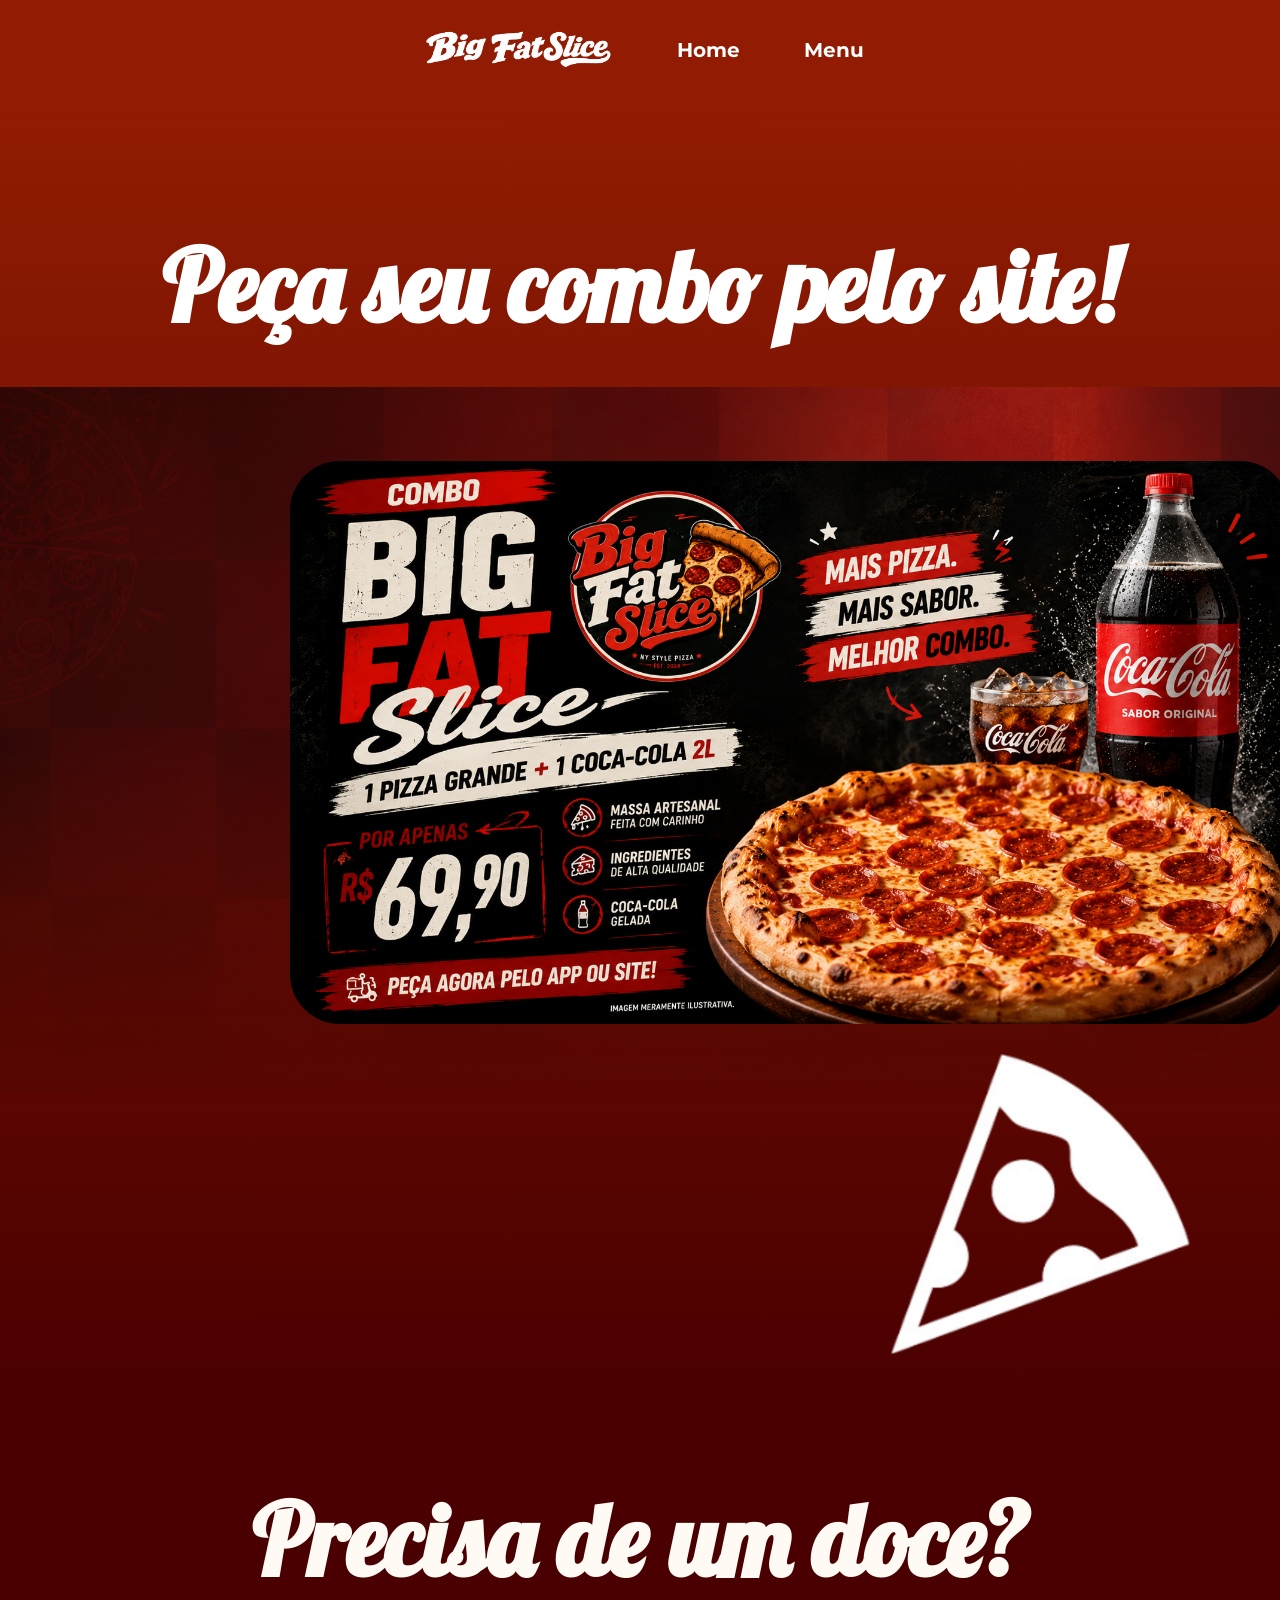
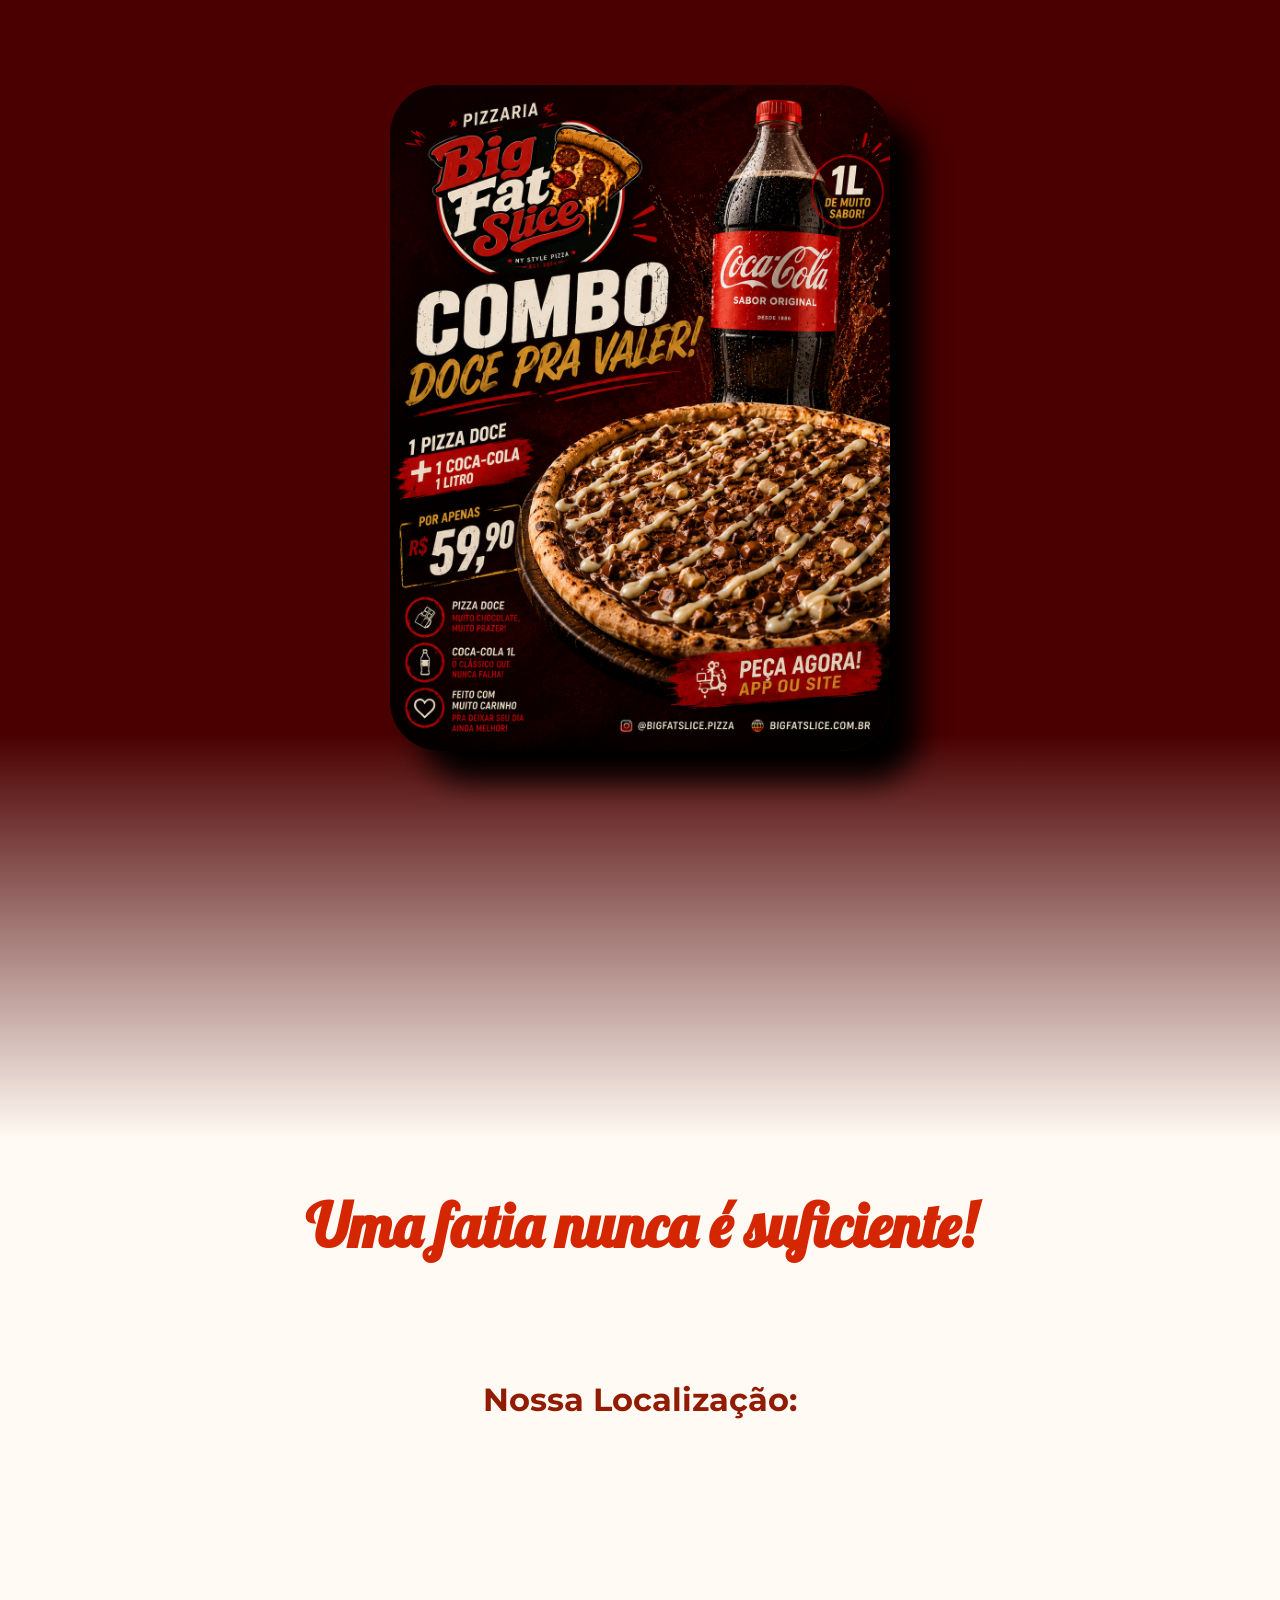
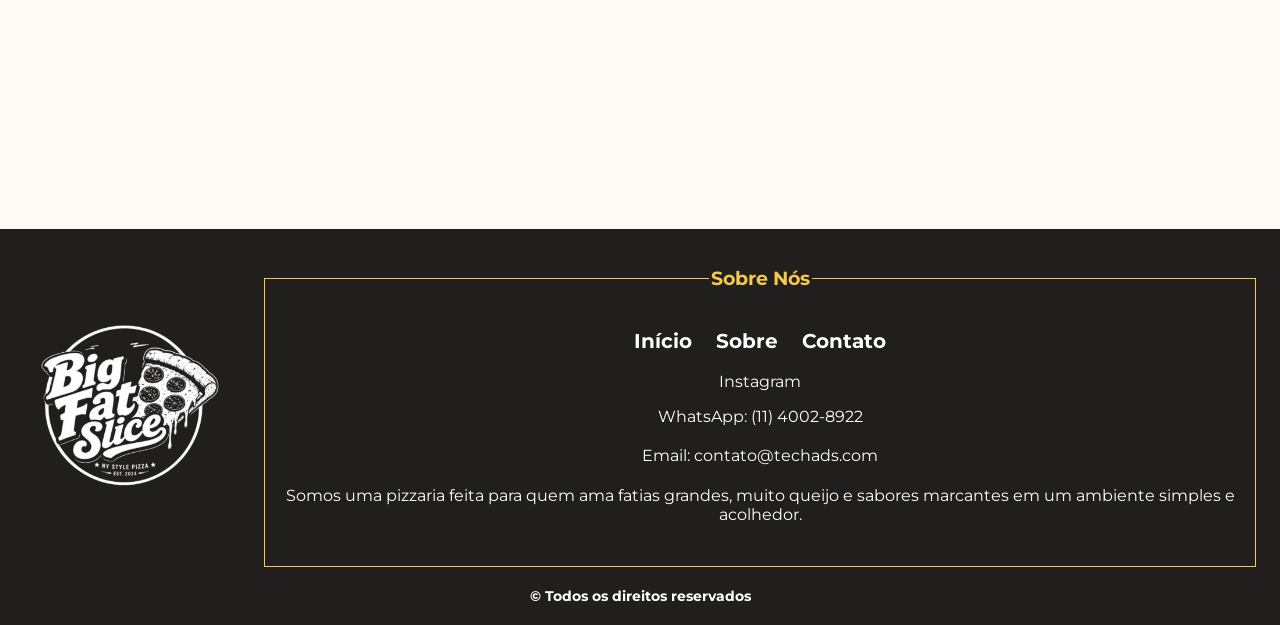
==== commit 333a1968: "atualizacao estilo da propaganda e preço no menu" ====
--- a/index.html
+++ b/index.html
@@ -31,13 +31,13 @@
       <div class="primeiradiv">
         <img class="imagemfundodiv1" src="imagens/logos/fundopropaganda1.png" alt="" />
         <h2 class="primeiradivtext">Peça seu combo pelo site!</h2>
-        <img class="propagandadiv1" src="imagens/logos/propaganda div1.png" alt="Propaganda 1" />
+        <img class="combosalgada" src="imagens/logos/propaganda div1.png" alt="Propaganda 1" />
         <img class="fundoiconedepizza" src="imagens/logos/iconedatab.png" alt="Icone de pizza para estilização" />
       </div>
-      <hr class="estilizacaolinha" />
       <div class="segundadiv">
         <h2 class="segundadivtext">Precisa de um doce?</h2>
         <img class="combochocolate" src="imagens/logos/propaganda div3.png" alt="" />
+        <img class="iconeEstilização2" src="imagens/logos/iconedatab.png" alt="Icone da Imagem">
       </div>
       <div>
         <h2 class="depoisbemvindo">Uma fatia nunca é suficiente!</h2>
--- a/style.css
+++ b/style.css
@@ -166,11 +166,12 @@
   font-family:
     "Lobster", "Franklin Gothic Medium", "Arial Narrow", Arial, sans-serif;
   width: 100%;
-  font-size: xx-large;
+  font-size: 100px;
   z-index: 1;
 }
 
-.propagandadiv1 {
+.combosalgada {
+  border-radius: 50px;
   width: 1000px;
   max-width: 100%;
   z-index: 1;
@@ -183,7 +184,7 @@
 }
 .segundadiv {
   color: var(--branco);
-  background: linear-gradient(#4a0000 70%,white);
+  background: linear-gradient(#4a0000 70%, transparent);
   width: 100%;
   min-height: 700px;
   display: flex;
@@ -194,14 +195,18 @@
 .segundadivtext {
   font-family:
     "Lobster", "Franklin Gothic Medium", "Arial Narrow", Arial, sans-serif;
-  font-size: xx-large;
-}
-.combochocolate {.
-  border-radius: 100px;
+  font-size: 100px;
+
+}
+.combochocolate {
+  border-radius: 50px;
   width: 500px;
   max-width: 100%;
   margin-bottom: 50px;
   box-shadow: 30px 30px 30px black;
+}
+.iconeEstilização2{
+  transform: translate(-920px, -400px) scaleX(-1);
 }
 .fundoiconepizzadiv2{
   width: 300px;
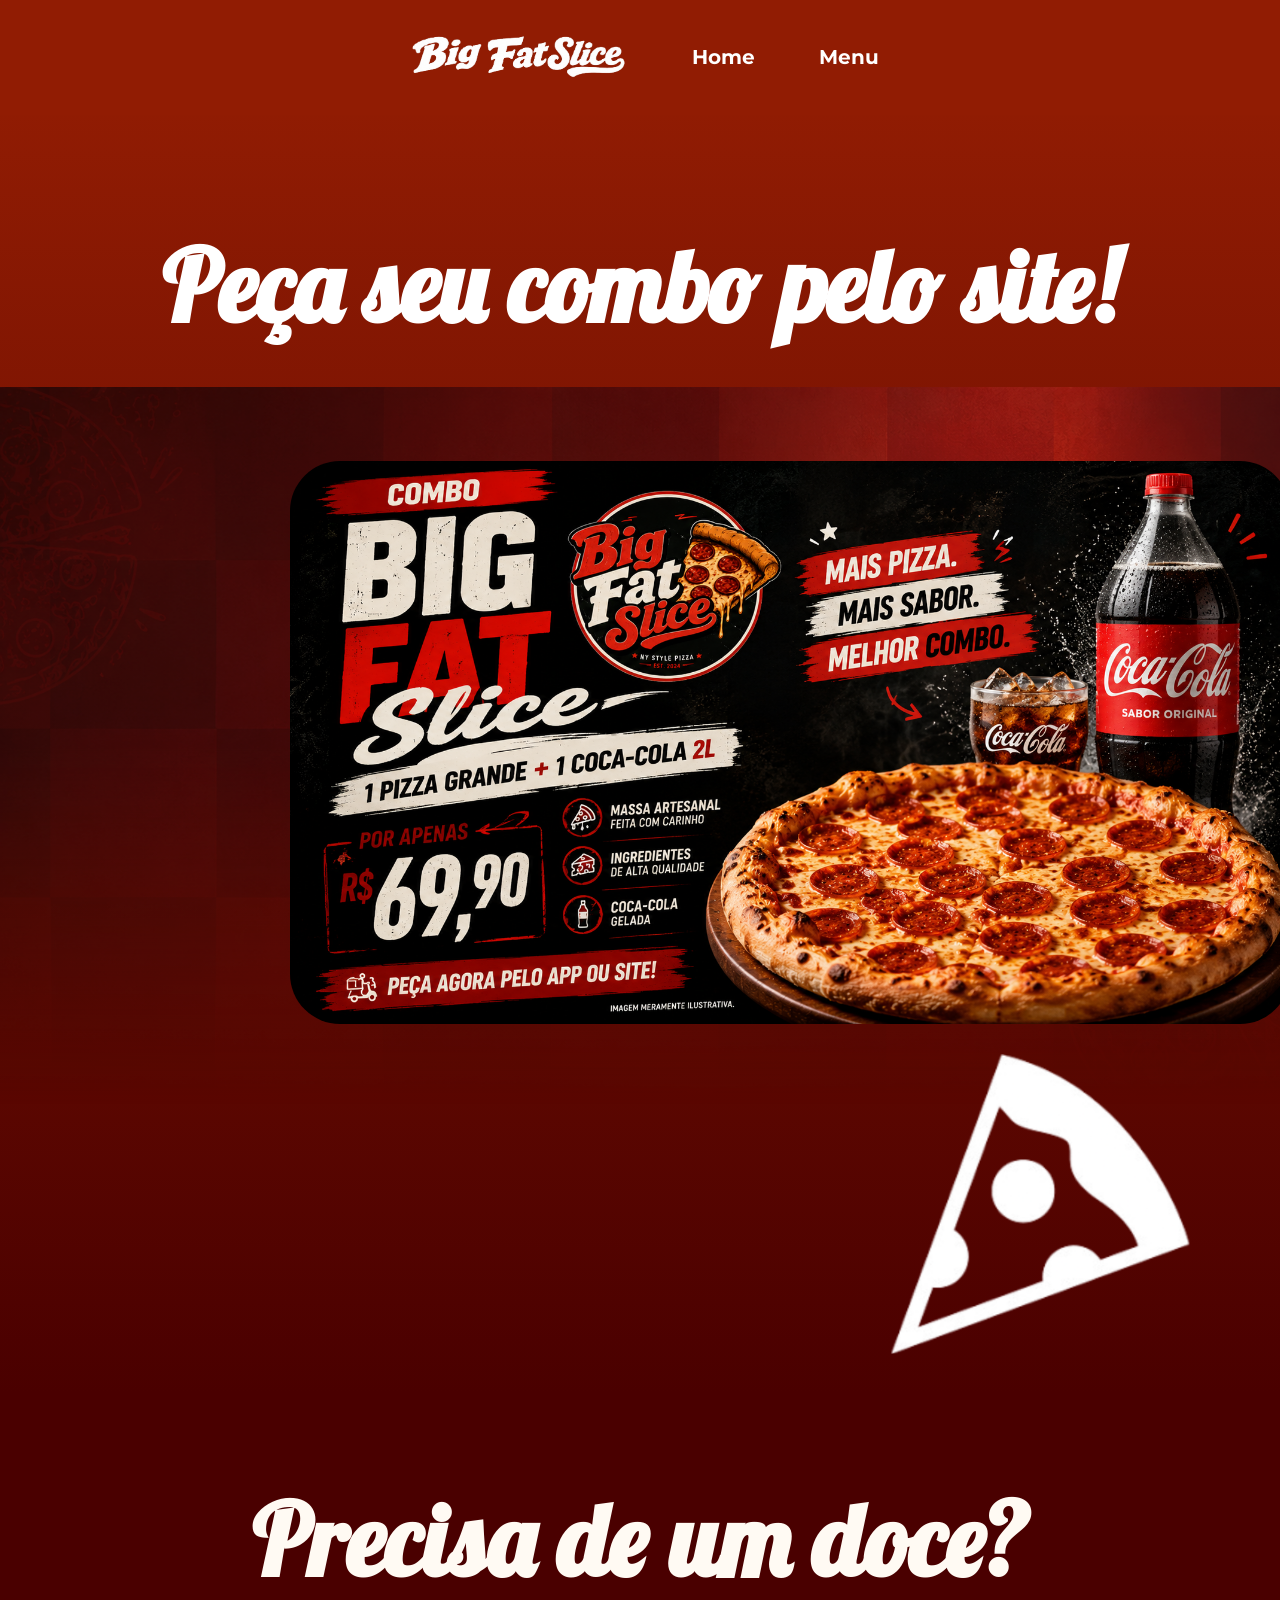
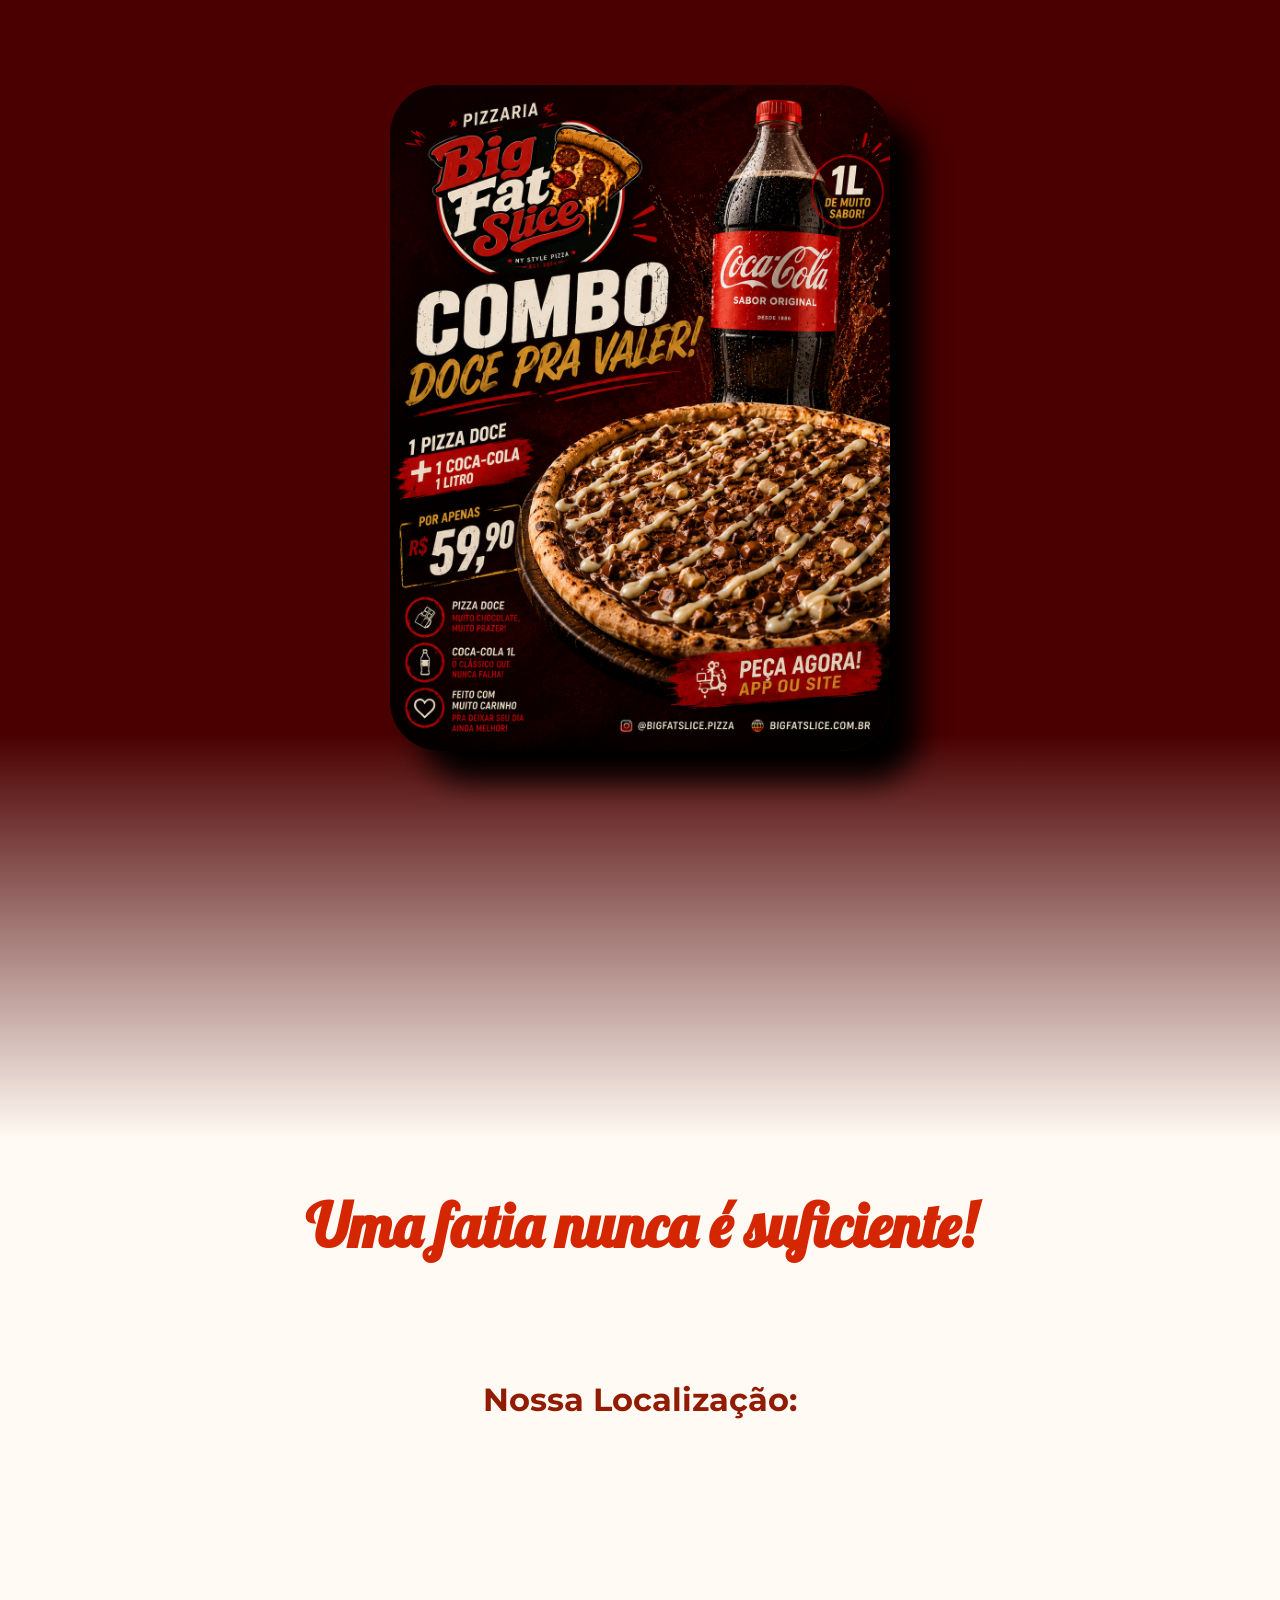
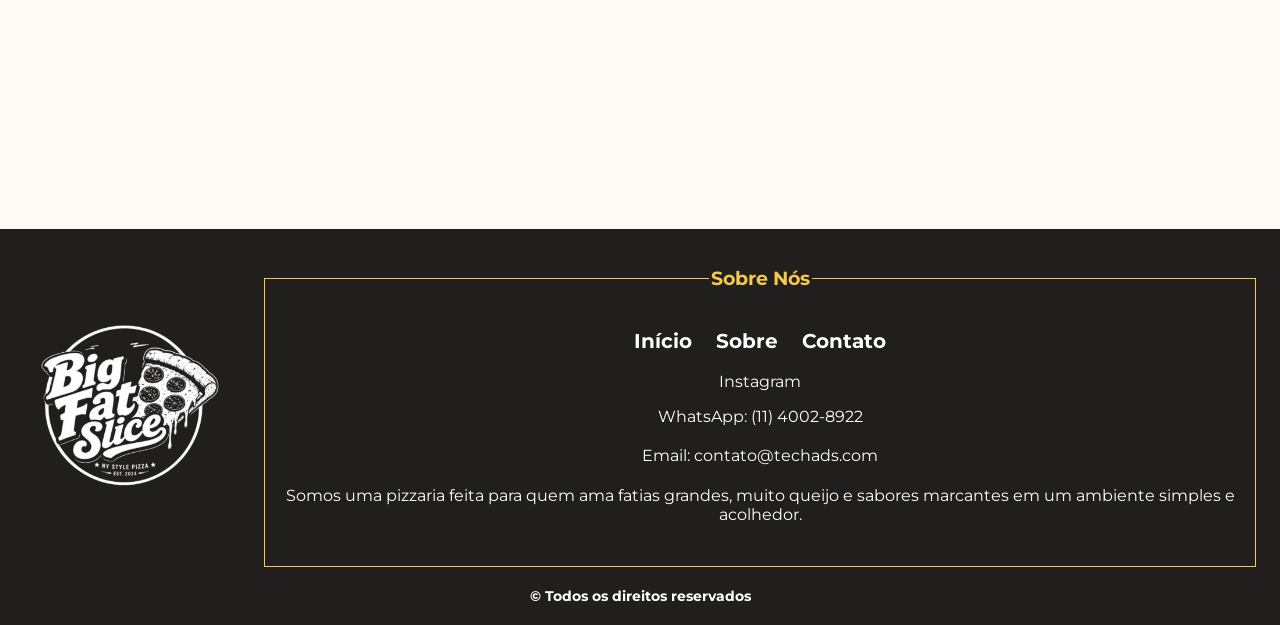
==== commit 971de7fb: "Estilização logo home" ====
--- a/index.html
+++ b/index.html
@@ -14,7 +14,7 @@
   <!--TOPO DO SITE-->
   <header>
     <div class="cabecalho">
-      <a href="index.html">
+      <a href="#">
         <img class="textopizzaria" src="imagens/logos/big fat slice readonly.png" alt="Logo da Pizzaria" />
       </a>
       <nav>
--- a/style.css
+++ b/style.css
@@ -105,8 +105,20 @@
 }
 
 .textopizzaria {
-  color: white;
-  width: 200px;
+  width: 230px;
+
+  animation: subirDescer 3.5s ease-in-out infinite;
+}
+
+@keyframes subirDescer {
+  0%,
+  100% {
+    transform: translateY(0);
+  }
+  
+  50% {
+    transform: translateY(-12px);
+  }
 }
 .botaopradoce {
   display: flex;
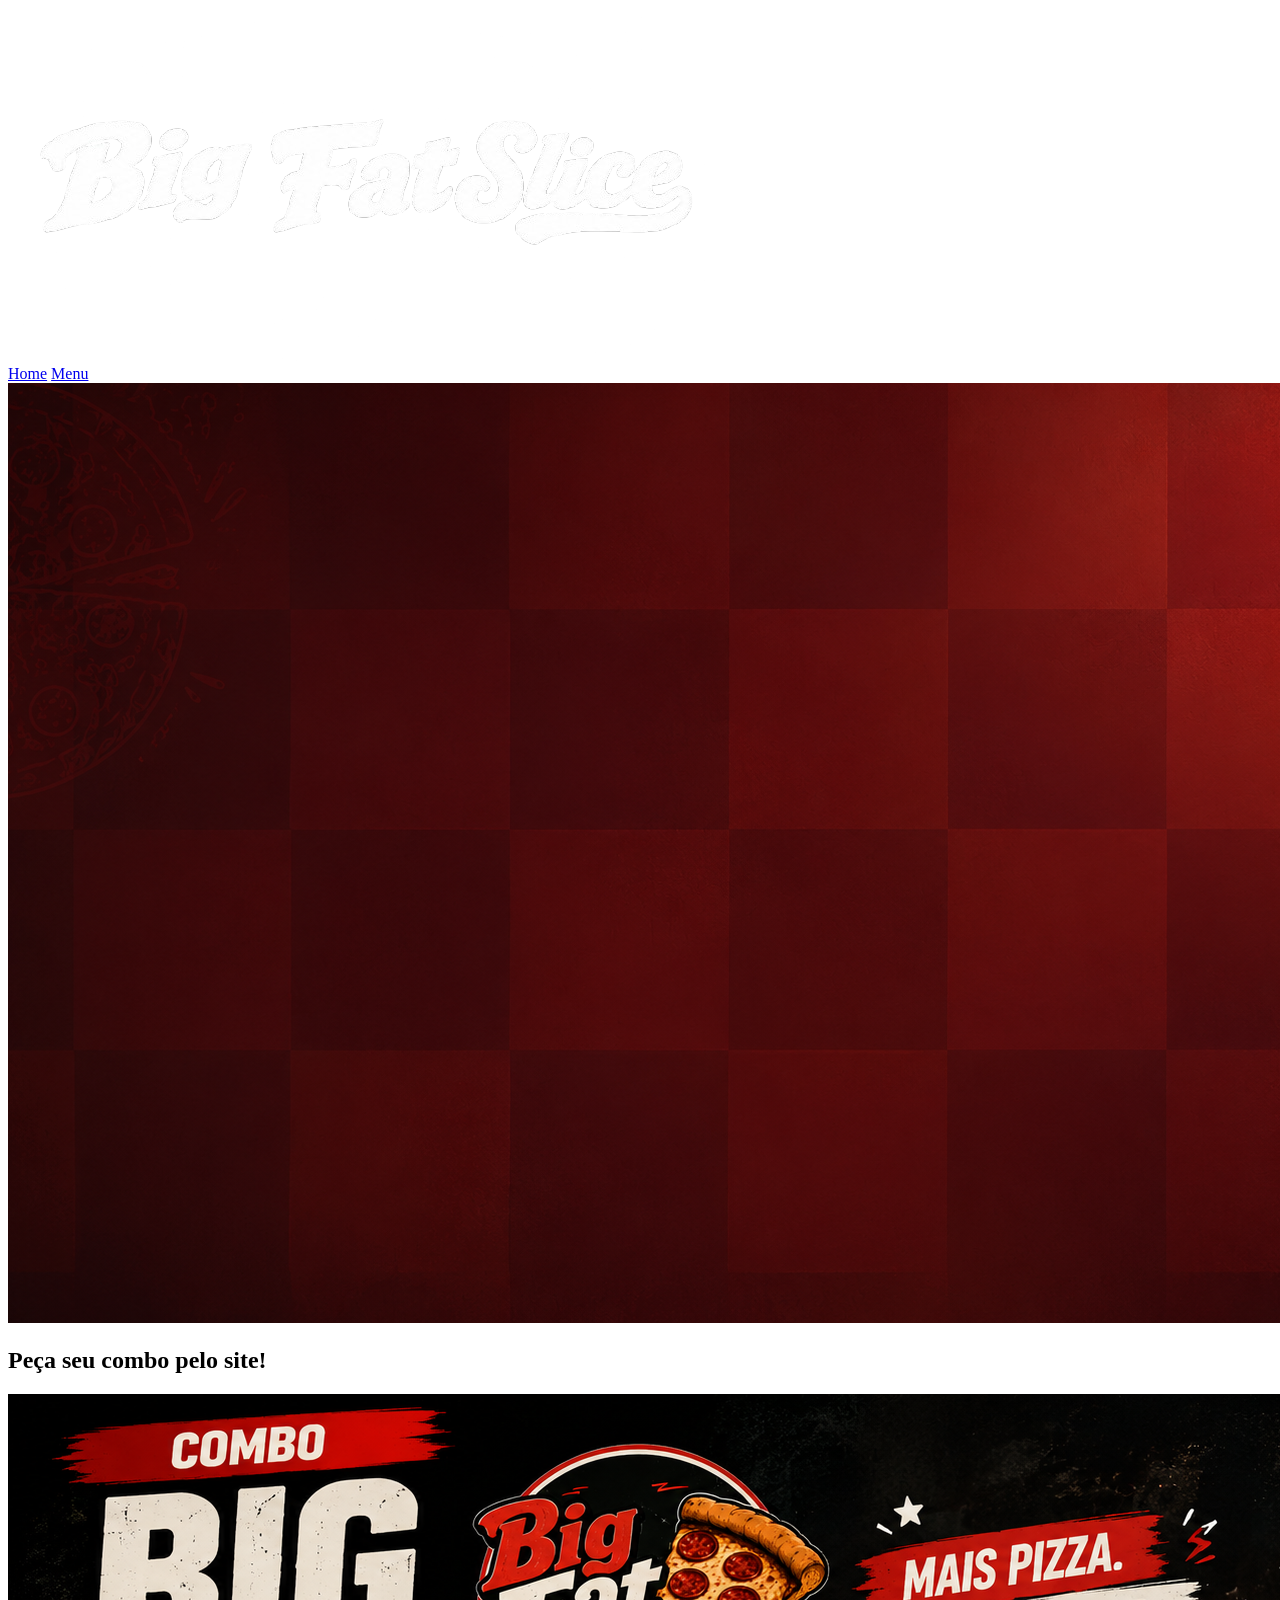
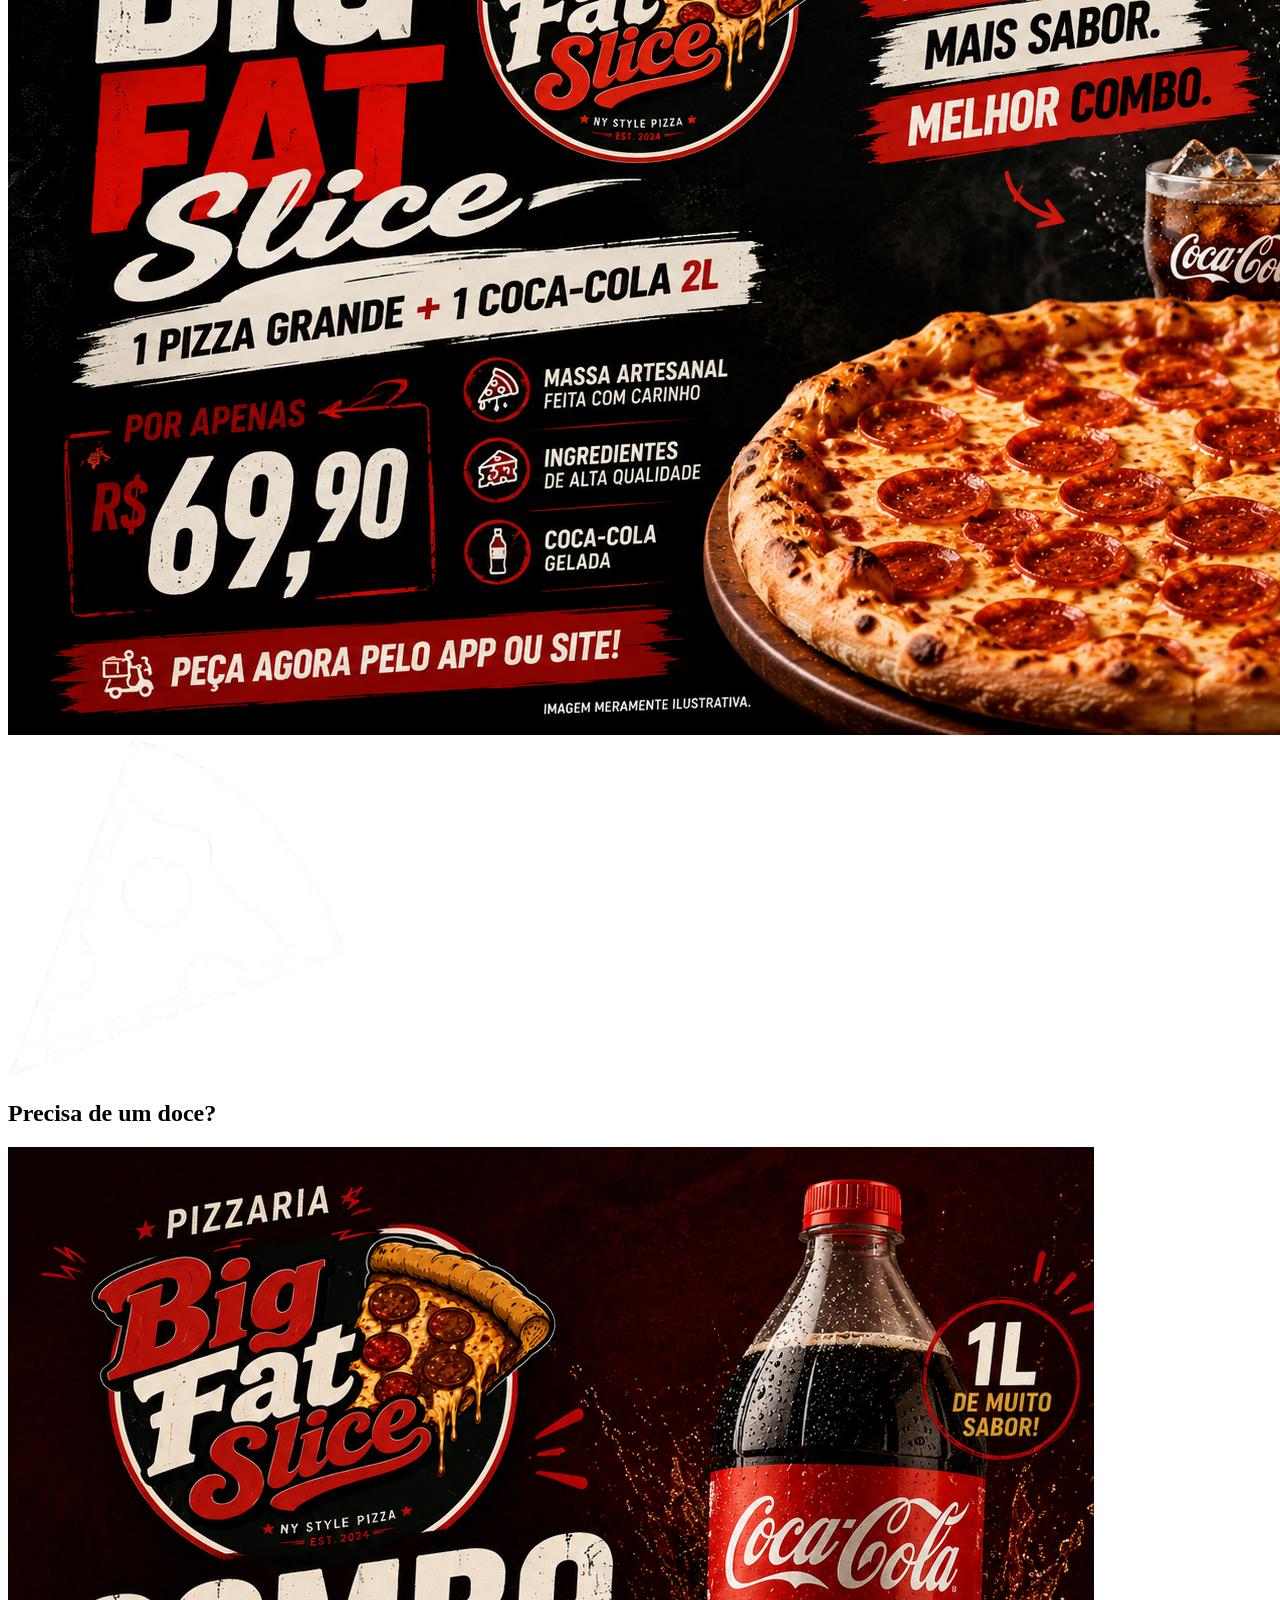
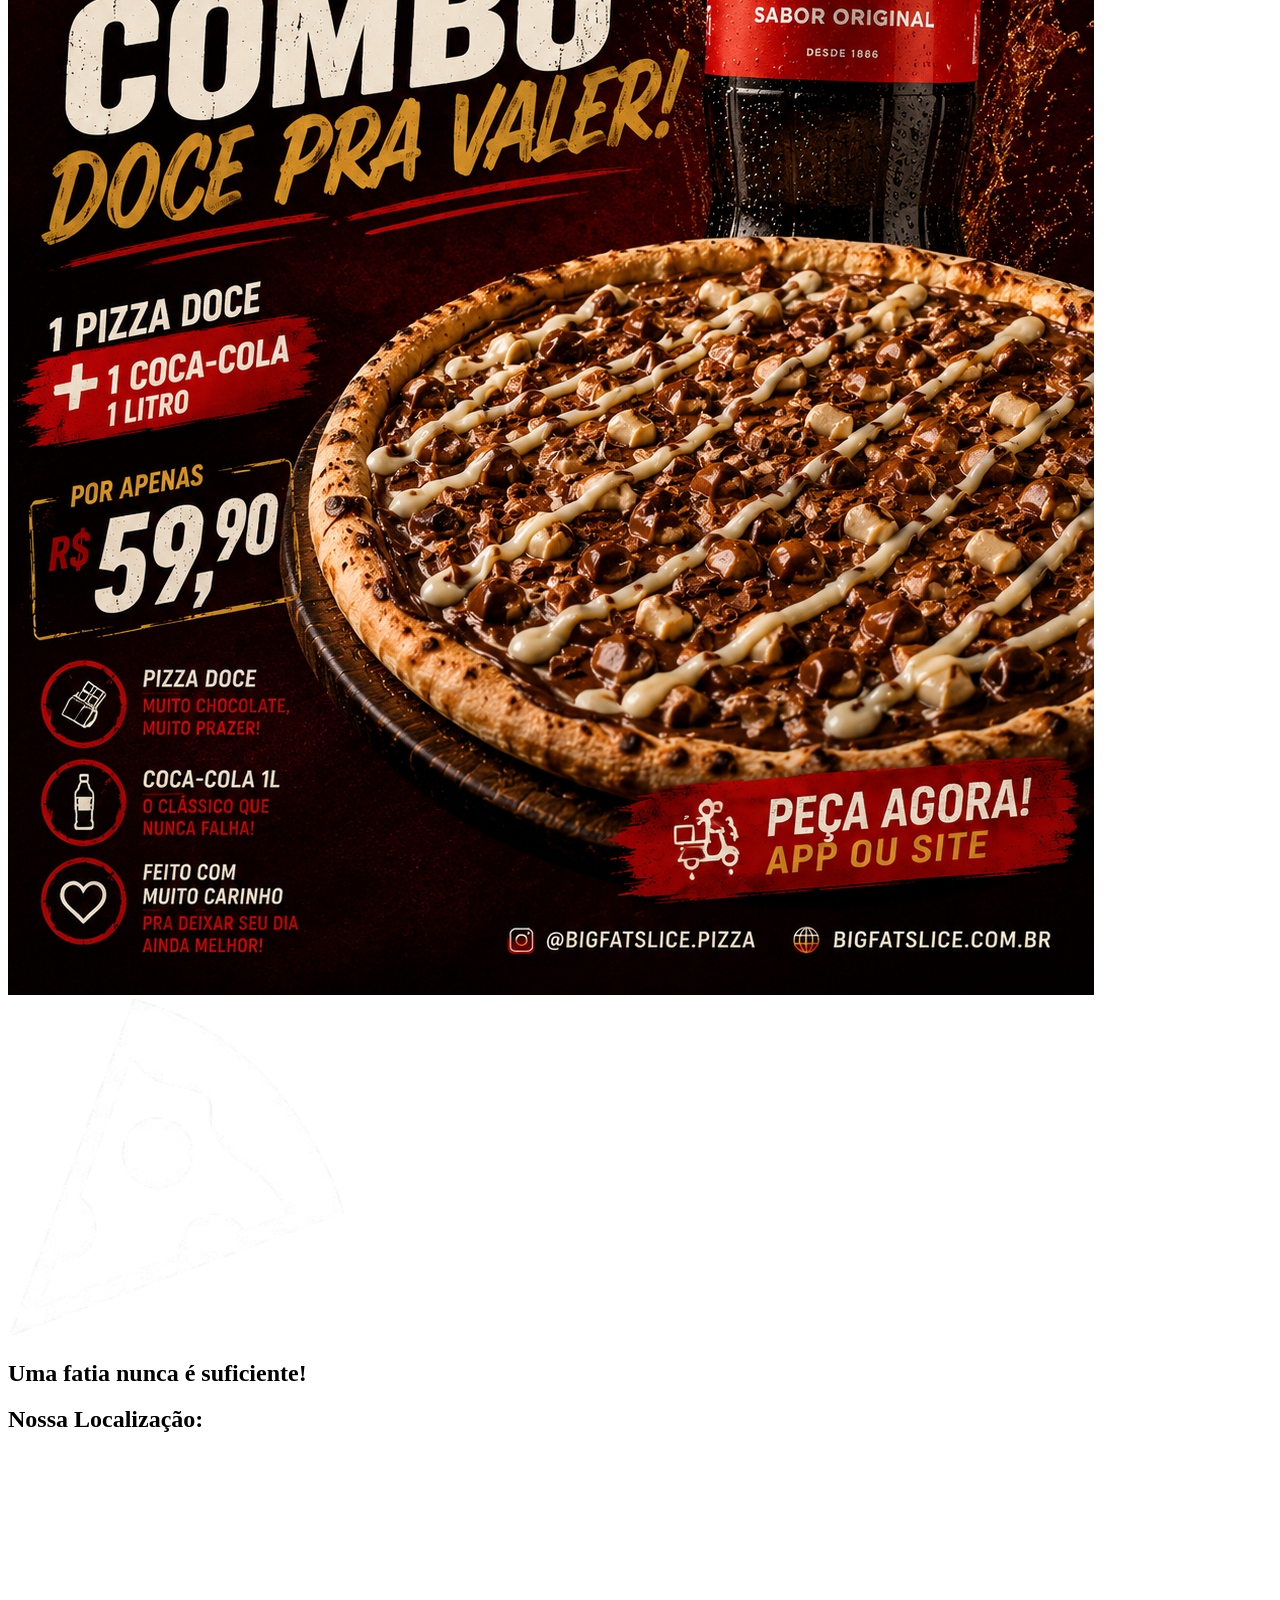
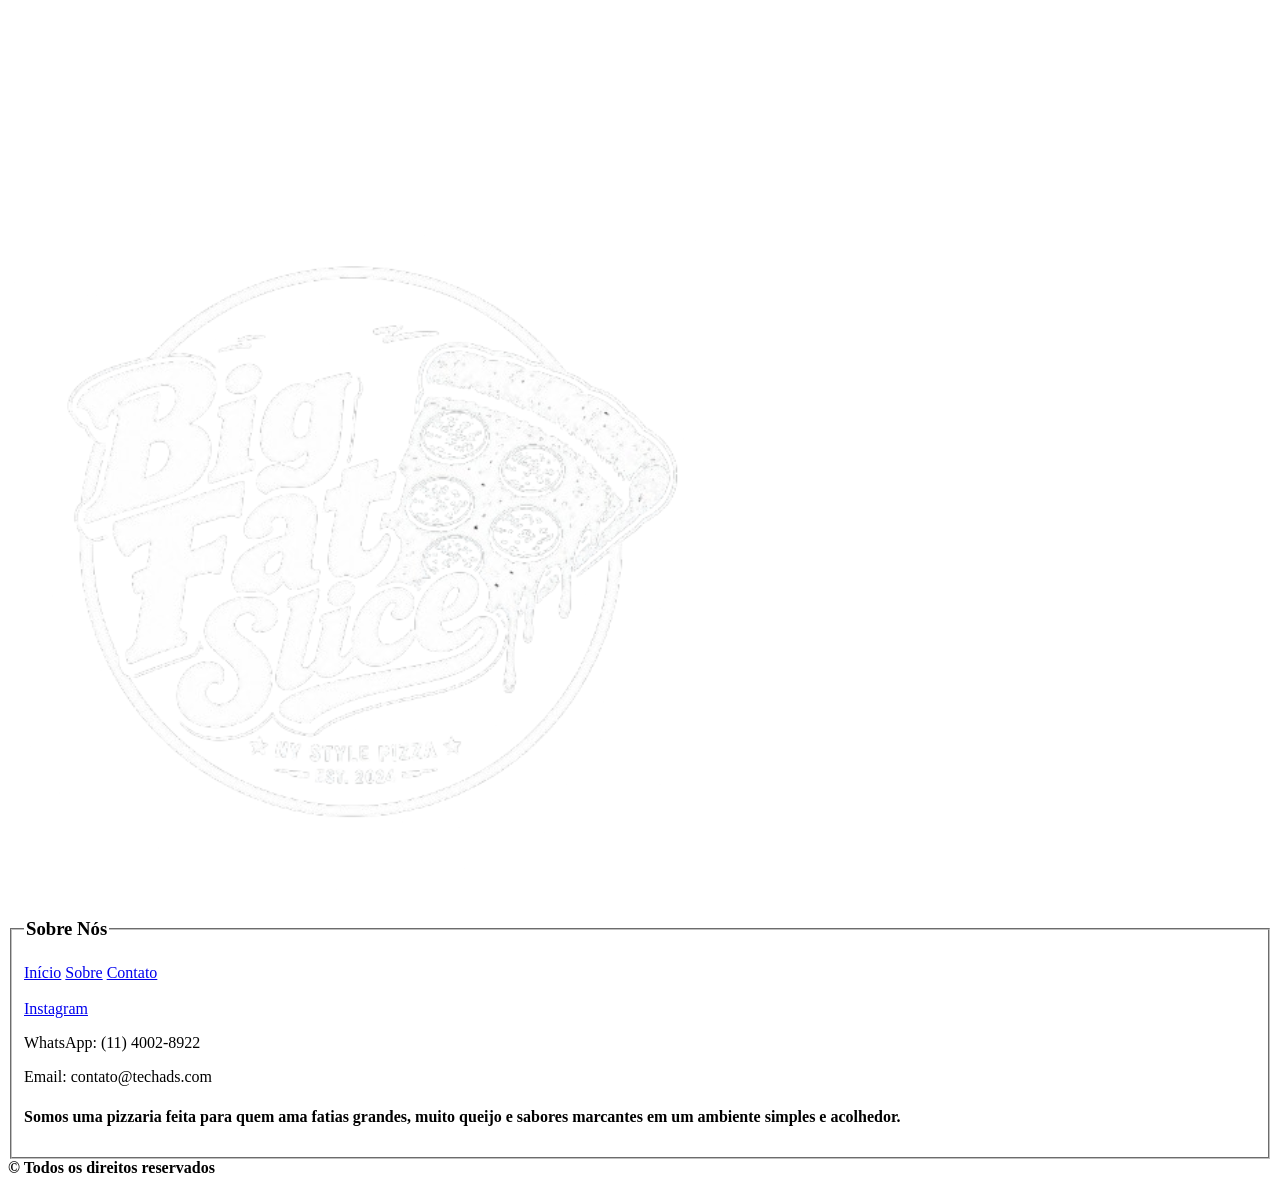
==== commit 0378a2ab: "Atualização > site responsivo" ====
--- a/index.html
+++ b/index.html
@@ -5,7 +5,8 @@
   <meta charset="UTF-8" />
   <meta name="viewport" content="width=device-width, initial-scale=1.0" />
   <title>Big Fat Slice | Pizzaria</title>
-  <link rel="stylesheet" href="style.css" />
+  <link rel="stylesheet" href="css/style.css" />
+  <link rel="stylesheet" href="css/responsivo.css" />
   <link rel="preconnect" href="https://fonts.googleapis.com" />
   <link rel="icon" href="imagens/logos/iconedatab.png" type="image/x-icon" />
 </head>
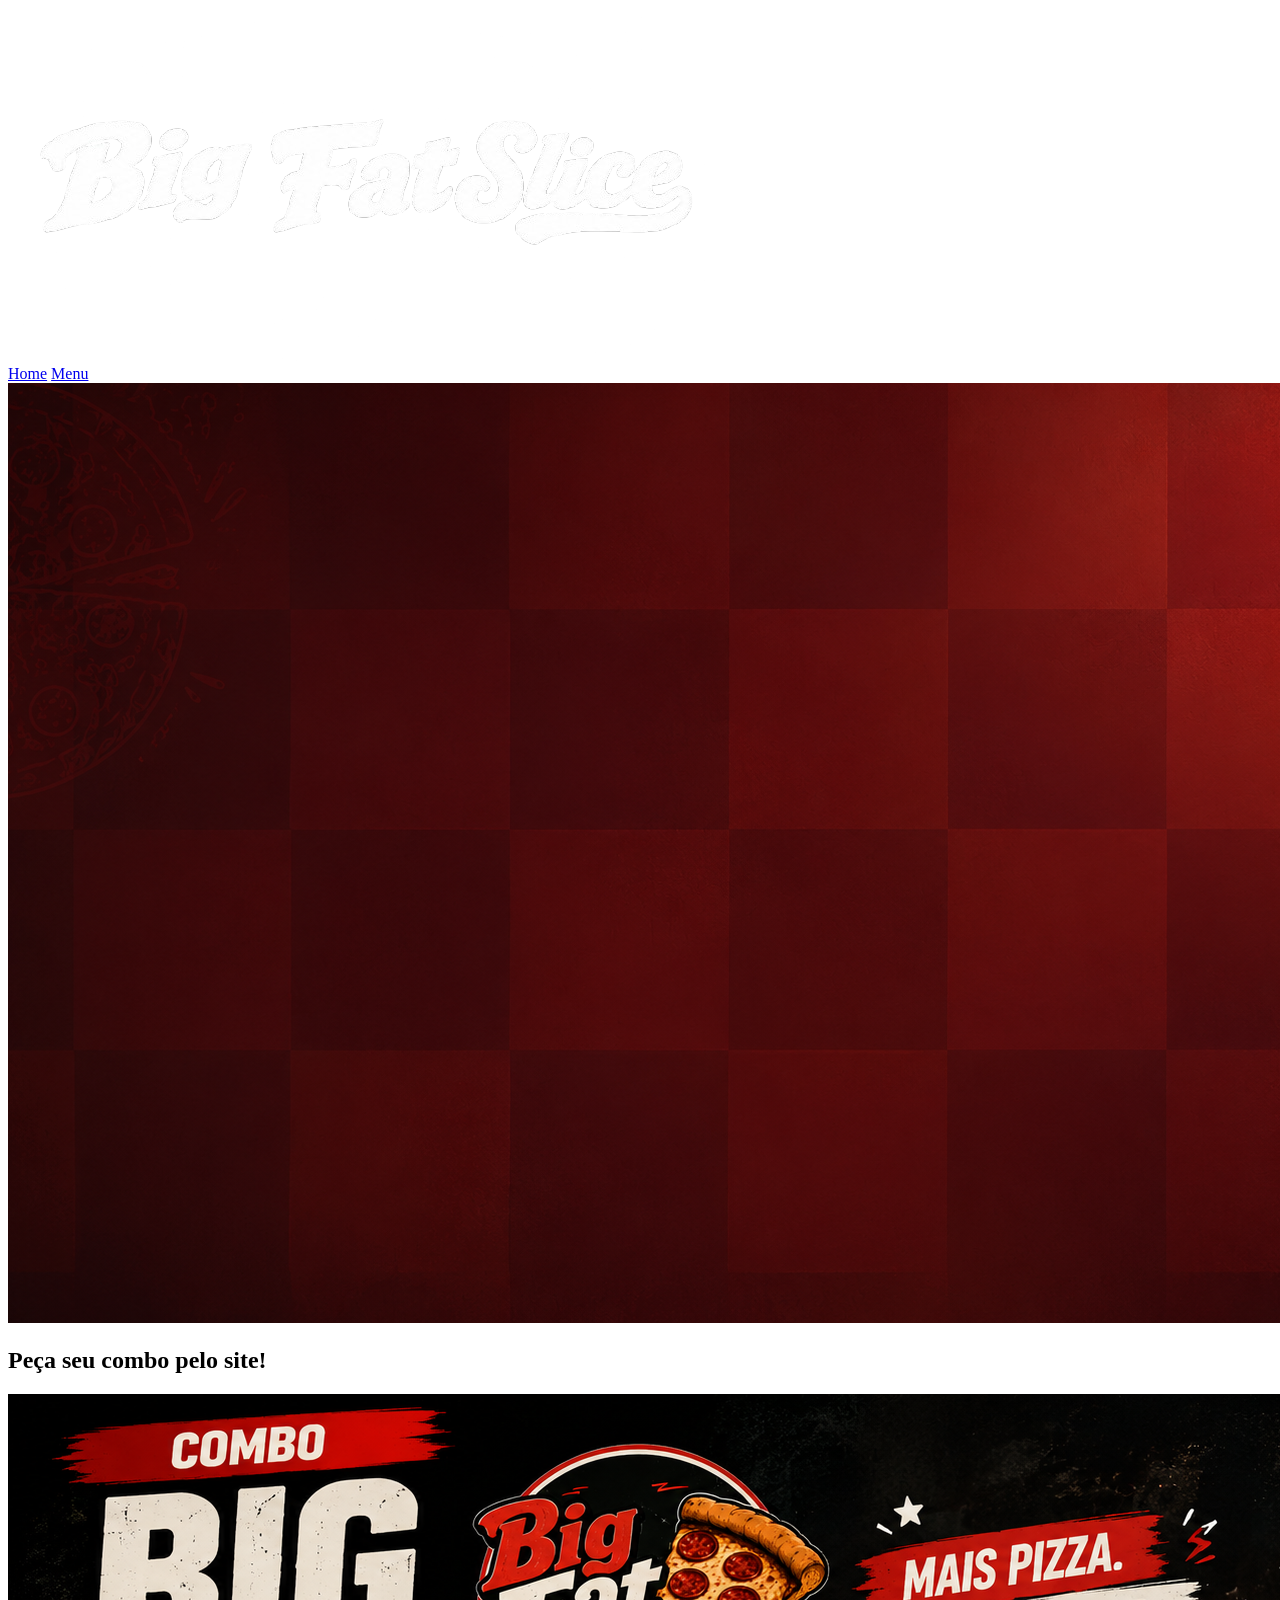
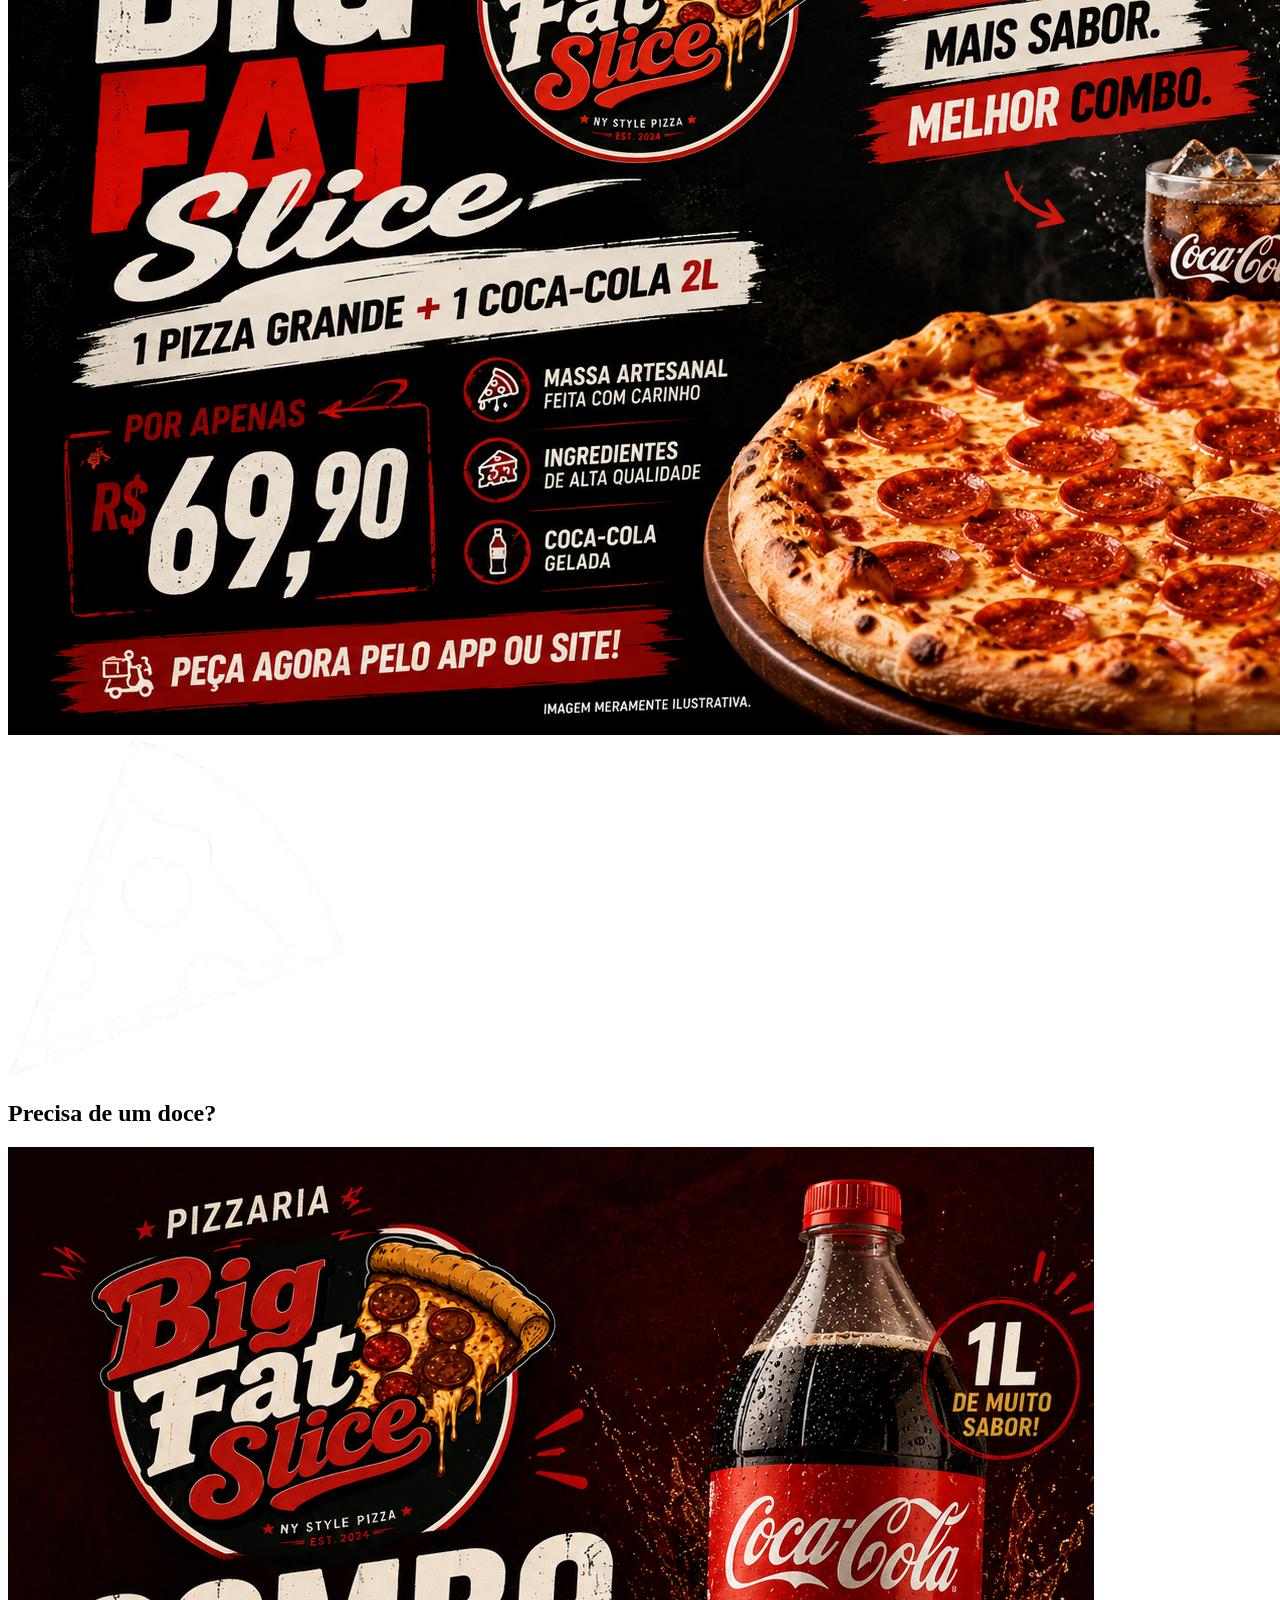
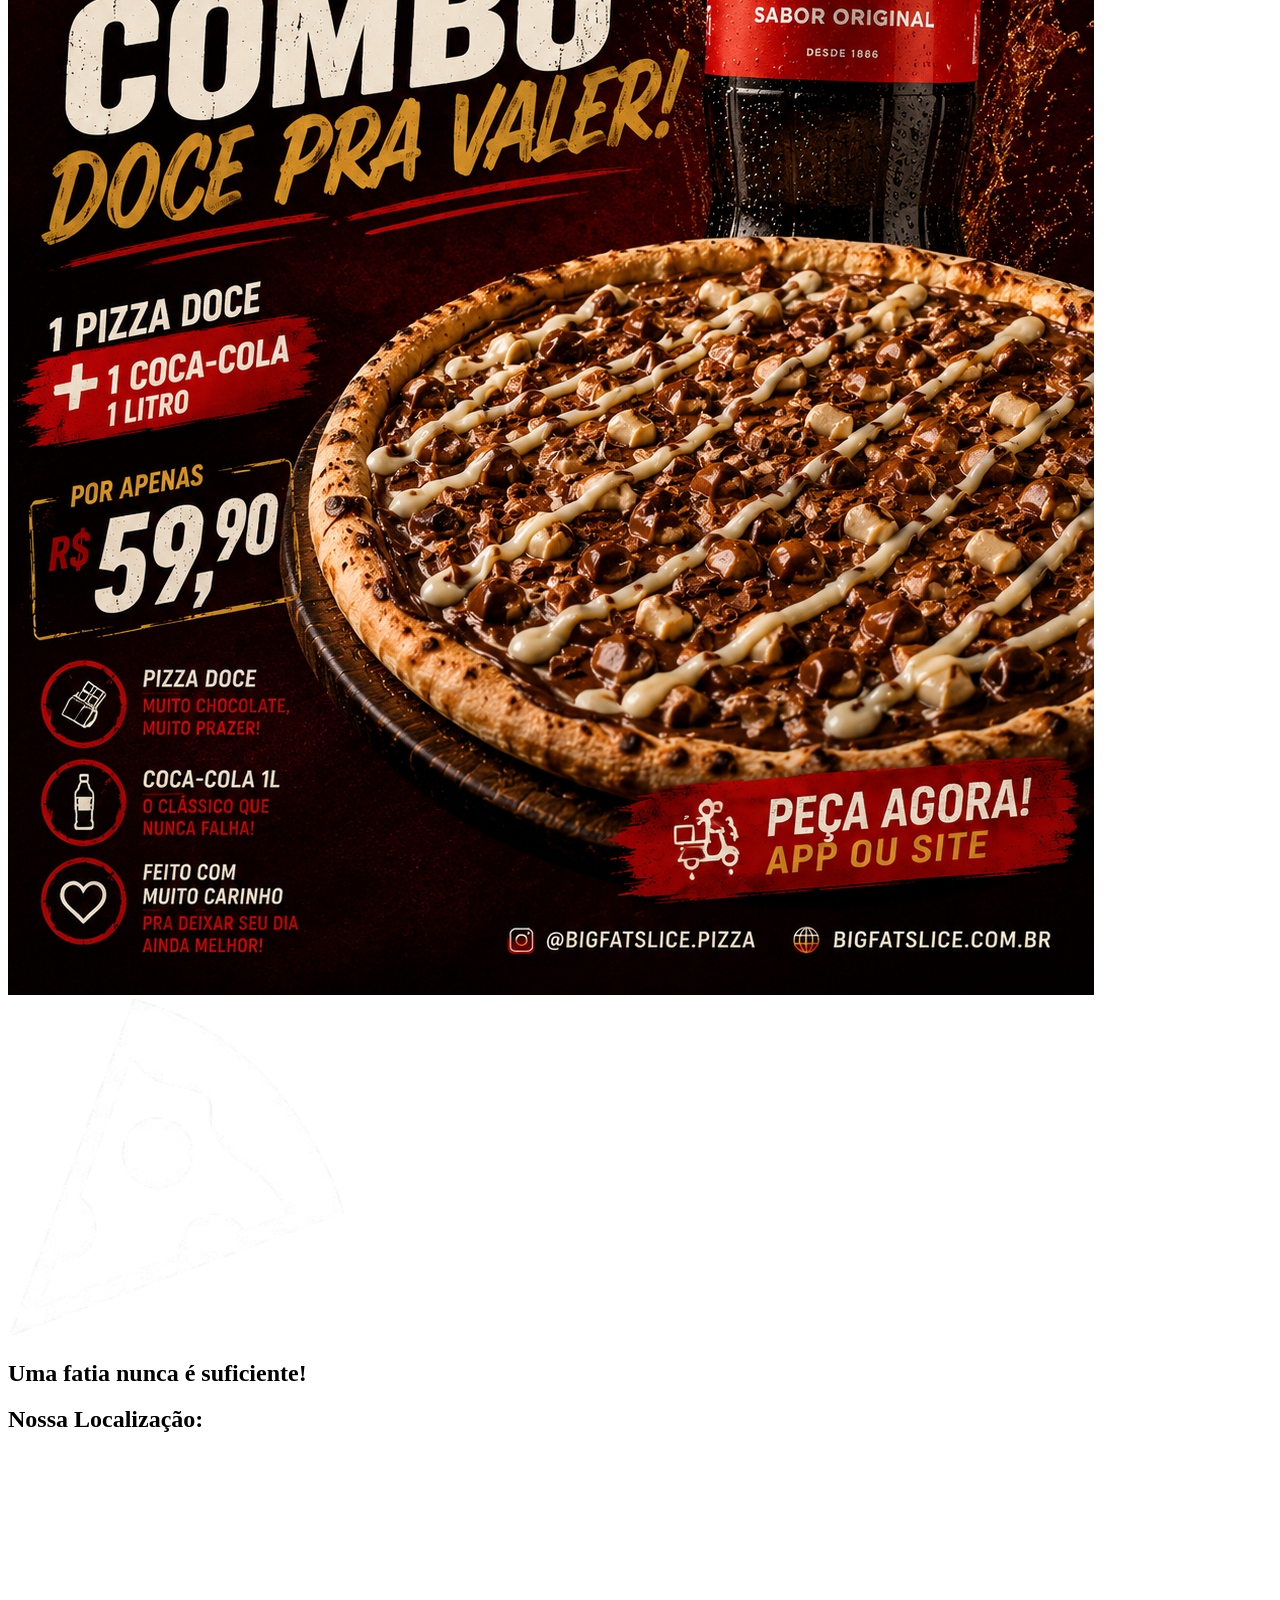
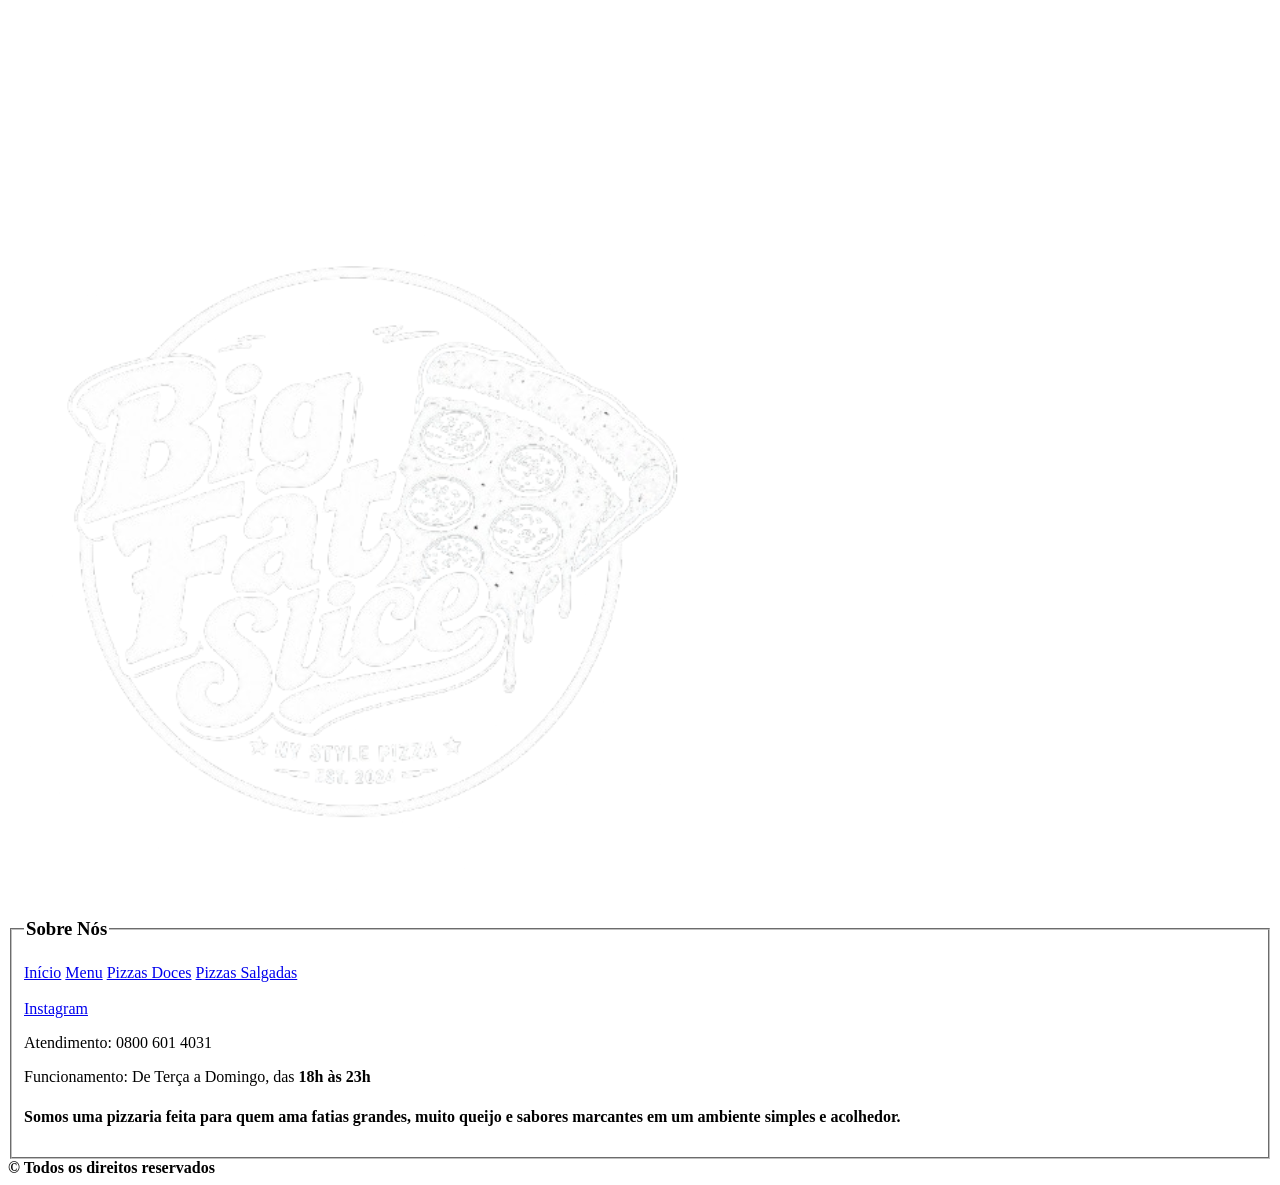
==== commit e8ab76b0: "Atualização no Index, no Menu e no CSS" ====
--- a/index.html
+++ b/index.html
@@ -15,7 +15,7 @@
   <!--TOPO DO SITE-->
   <header>
     <div class="cabecalho">
-      <a href="#">
+      <a href="index.html">
         <img class="textopizzaria" src="imagens/logos/big fat slice readonly.png" alt="Logo da Pizzaria" />
       </a>
       <nav>
@@ -25,25 +25,22 @@
     </div>
   </header>
 
-  <!--BODY DO SITE-->
+    <!-- Parte mais importante do site -->
   <main>
-    <!-- Parte mais importante do site -->
-    <section>
       <div class="primeiradiv">
-        <img class="imagemfundodiv1" src="imagens/logos/fundopropaganda1.png" alt="" />
+        <img class="imagemfundodiv1" src="imagens/logos/fundopropaganda1.png" alt="Background da div1" />
         <h2 class="primeiradivtext">Peça seu combo pelo site!</h2>
         <img class="combosalgada" src="imagens/logos/propaganda div1.png" alt="Propaganda 1" />
         <img class="fundoiconedepizza" src="imagens/logos/iconedatab.png" alt="Icone de pizza para estilização" />
       </div>
       <div class="segundadiv">
         <h2 class="segundadivtext">Precisa de um doce?</h2>
-        <img class="combochocolate" src="imagens/logos/propaganda div3.png" alt="" />
-        <img class="iconeEstilização2" src="imagens/logos/iconedatab.png" alt="Icone da Imagem">
+        <img class="combochocolate" src="imagens/logos/propaganda div3.png" alt="Combo de Pizza de Chocolate" />
+        <img class="iconeEstilizacao2" src="imagens/logos/iconedatab.png" alt="Icone da Imagem">
       </div>
       <div>
         <h2 class="depoisbemvindo">Uma fatia nunca é suficiente!</h2>
       </div>
-    </section>
   </main>
   <section id="localizacao">
     <h2>Nossa Localização:</h2>
@@ -53,7 +50,7 @@
   </section>
 
   <!--RODAPÉ DO SITE-->
-  <footer>
+        <footer>
     <div class="rodape">
       <!-- Parte principal do rodapé -->
       <div class="rodape-principal">
@@ -68,22 +65,21 @@
 
           <!-- Links do rodapé -->
           <nav class="rodape-menu">
-            <a href="#">Início</a>
-            <a href="#">Sobre</a>
-            <a href="#">Contato</a>
+            <a href="index.html">Início</a>
+            <a href="menu.html">Menu</a>
+            <a href="menu.html#doces">Pizzas Doces</a>
+            <a href="menu.html#salgadas">Pizzas Salgadas</a>
           </nav><br>
 
           <!-- Redes sociais -->
           <div class="rodape-redes">
-            <a href="#">Instagram</a>
-            <p>WhatsApp: (11) 4002-8922</p>
+            <a href="https://www.instagram.com/tiuniparcascavel/" target="_blank">Instagram</a>
+            <p>Atendimento: 0800 601 4031</p>
           </div>
-
-          <!-- Email para contato -->
-          <p class="rodape-email">Email: contato@techads.com</p>
-
+          <p>Funcionamento: De Terça a Domingo, das <strong> 18h às 23h</strong></p>
           <!-- Texto sobre a pizzaria -->
-          <h4>Somos uma pizzaria feita para quem ama fatias grandes, muito queijo e sabores marcantes em um ambiente simples e acolhedor.</h4>
+          <h4>Somos uma pizzaria feita para quem ama fatias grandes, muito queijo e sabores marcantes em um ambiente
+            simples e acolhedor.</h4>
         </fieldset>
       </div>
 
